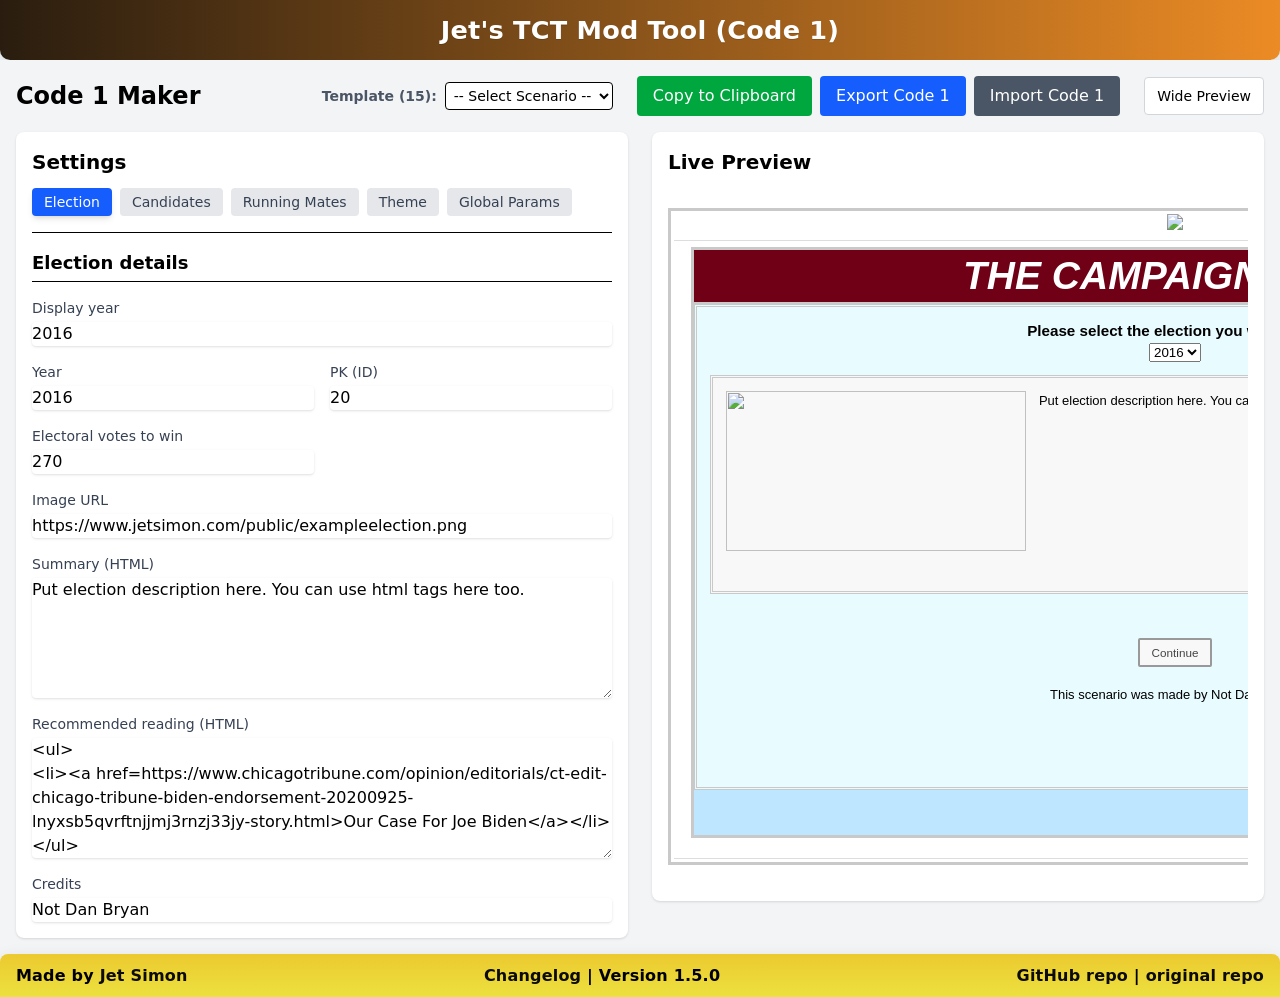
==== code1.html @ ead8e76c "Migrating to indexedDB should help bigger mods being edited here" ====
<!DOCTYPE html>
<html lang="en">

<head>
    <meta charset="UTF-8">
    <meta http-equiv="X-UA-Compatible" content="IE=edge">
    <meta name="viewport" content="width=device-width, initial-scale=1.0">
    <meta name="description" content="A tool for modding The Campaign Trail mods">
    <script src="./js/tailwind.js"></script>
    <script src="./js/vue3.js"></script>
    <title>Jet's Code 1 Mod Tool</title>

    <link rel="stylesheet" href="js/code1/preview.css">
    <style>
        :root {
            --brand-start: #2a1d0f;
            --brand-end: #eb8b25;
            --header-contrast: #ffffff;
            --footer-bg: rgba(235, 148, 37, 0.95);
        }

        .app-header,
        .app-footer {
            display: flex;
            align-items: center;
            justify-content: center;
            color: var(--header-contrast);
            background: linear-gradient(90deg, var(--brand-start), var(--brand-end));
            box-shadow: 0 6px 18px rgba(15, 23, 42, 0.12);
            text-align: center;
            padding: 1rem 1.25rem;
            font-weight: 700;
            letter-spacing: 0.2px;
        }

        .app-header {
            font-size: 1.6rem;
            line-height: 1.1;
            text-shadow: 0 1px 0 rgba(0, 0, 0, 0.15);
            border-bottom-left-radius: 10px;
            border-bottom-right-radius: 10px;
        }

        .app-footer {
            display: flex;
            align-items: center;
            justify-content: space-between;
            gap: 0.75rem;
            color: #000;
            background: linear-gradient(180deg, rgba(235, 199, 37, 0.95), rgba(235, 222, 37, 0.88));
            box-shadow: 0 6px 18px rgba(15, 23, 42, 0.12);
            text-align: center;
            padding: 0.6rem 1rem;
            font-weight: 600;
            border-top-left-radius: 8px;
            border-top-right-radius: 8px;
            flex-wrap: wrap;
        }

        .app-footer a {
            color: rgba(0, 0, 0, 0.95);
            text-decoration: none;
        }

        .app-footer a:hover {
            text-decoration: underline;
        }

        .game_window_preview p {
            margin-bottom: 1em;
            line-height: 1.5;
        }
    </style>
</head>

<body class="bg-gray-100 min-h-screen flex flex-col">

    <div class="app-header" role="banner">
        <div>
            Jet's TCT Mod Tool (Code 1)
        </div>
    </div>

    <div id="app" class="flex-grow">
        <code1-editor></code1-editor>
    </div>

    <div class="app-footer" role="contentinfo" aria-label="Footer">
        <div class="footer-left">Made by <a href="https://jetsimon.com/">Jet Simon</a></div>

        <div class="footer-center">
            <a href="./changelog.html">Changelog</a>
            <span class="sep">|</span>
            <span>Version 1.5.0</span>
        </div>

        <div class="footer-right">
            <a href="https://github.com/StrawberryMaster/tct-mod-tool">GitHub repo</a>
            <span class="sep">|</span>
            <a href="https://github.com/JetSimon/jets-code-one-tool">original repo</a>
        </div>
    </div>

    <!-- Scripts -->
    <script src="./js/db.js"></script>
    <script src="js/code1/base.js"></script>
    <script src="js/code1/components/editor.js"></script>
    <script src="js/code1/components/pickers.js"></script>
    <script src="js/code1/vueInit.js"></script>
</body>

</html>
---- js/code1/preview.css ----
.base {
	font-family: Arial, "Helvetica Neue", Helvetica, sans-serif;
	font-size: 62.5%;
	padding: 0;
	margin: 0;
	display: block;
	background-color: #BFE6FF
}

.container {
	padding: .3em;
	margin: 0 auto;
	background-color: #FFF;
	border: .3em solid #C9C9C9;
	width: 100.2em
}

.header {
	height: 8.2em;
	padding: 0;
	background: no-repeat;
	background-size: 100% 8.2em;
	background-image: url(American-History-USA-Banner-4.jpg)
}

#header {
	width: 100%;
	width: -moz-available;
	width: -webkit-fill-available;
	width: stretch;
	height: auto;
}

.front_page_container {
	margin: .6em 0 0
}

.quote_fact_bar {
	background-color: #fafafa;
	width: 74.6em;
	height: 1.2em;
	font-size: 1.3em;
	padding: .5em 1em;
	text-align: center;
	margin: .1em 0 .2em;
	border-style: double;
	border-color: #d5d5d5
}

.quote_fact_bar a:visited {
	color: #00e
}

.menu_bar {
	border-width: 0 0 .1em .1em;
	border-style: solid;
	border-color: #DDD
}

.menu_bar ul {
	list-style: none outside none;
	padding: 0;
	margin: .1em 0
}

.menu_bar li {
	float: left;
	padding: .5em 0;
	background: none repeat scroll 0 0 #EFEFEF;
	border: .1em solid #DDD;
	letter-spacing: .05em
}

.menu_bar a {
	text-decoration: none;
	color: #000;
	padding: .4em 1em;
	font-size: 1.5em
}

.content_box {
	width: 100%;
	clear: both
}

.content {
	width: 70.9%;
	float: left;
	border-width: .1em .1em 0 0;
	border-style: solid;
	border-color: #DDD;
	font-size: 1.3em;
	padding: 0 .8em
}

.content h1 {
	text-align: center
}

.content p {
	line-height: 1.44em;
	margin-bottom: 1.44em
}

.content ul {
	line-height: 1.44em
}

.content li {
	line-height: 1.44em;
	margin: .5em 0
}

.sidebar {
	width: 26.8%;
	border: 0;
	float: left;
	border-width: .1em 0 0 .1em;
	border-style: solid;
	border-color: #DDD;
	font-size: 1.3em;
	margin-left: -1px
}

.sidebar ul {
	list-style: none;
	padding: 0;
	margin: .7em 0 0 .7em
}

.sidebar li {
	margin: 0 0 1.44em
}

.sidebar_internal ul {
	margin: 0 .2em
}

.sidebar_internal li {
	margin: 0 0 .5em
}

.sidebar_internal h4 {
	line-height: 1.44em;
	margin: .2em 0;
	font-size: 1.4em;
	font-weight: 400
}

.sidebar_internal a {
	text-decoration: none
}

.sidebar_internal a:visited {
	color: #00e
}

.sidebar_internal img {
	max-width: 95%
}

.amazon_link {
	padding: .5em 3.6em 0;
	margin: 0 0 -.75em
}

.content:after,
.sidebars:after {
	content: ".";
	display: block;
	height: 0;
	clear: both;
	visibility: hidden
}

.footer {
	border-width: .3em 0 0;
	border-style: double;
	border-color: #DDD;
	padding: 1em 1em 2em;
	font-size: 1.3em;
	text-align: right;
	clear: both
}

h1.headline_pretty {
	background-color: #700016;
	border: medium double;
	color: #FFF;
	text-align: center;
	margin: .1em .18em .5em 0;
	line-height: 1.308em
}

h2.headline_pretty {
	text-align: center;
	margin: 1em 0 .5em
}

.front_page_category_table {
	background-color: #FAFAFA;
	margin: 1em 0 1em .4em;
	border-style: solid;
	border-color: #D5D5D5;
	padding: .5em;
	line-height: 1.44em
}

.front_page_category_table a {
	text-decoration: none
}

.front_page_category_table a:visited {
	color: #00e
}

.front_page_category_table p {
	margin: .22em 0
}

.front_page_category_table h4 {
	text-align: center;
	text-decoration: underline;
	margin: .2em 0
}

.front_page_category_link_group {
	margin: 0 0 .2em
}

.front_page_category_title {
	font-weight: 700
}

.article_display_cycle {
	height: 27.5em;
	border: medium solid #D5D5D5;
	background-color: #F8F8F8;
	font-size: 1em;
	line-height: 1.44em;
	margin: 1em 0 1em .4em
}

.article_display_cycle h2 {
	margin: .2em;
	text-align: center;
	line-height: 1.1em;
	text-decoration: none;
	font-size: 2em;
	background-color: #f8f8f8;
	border: medium none;
	color: #000;
	width: 98.4%;
	height: 2em
}

.article_display_cycle a {
	text-decoration: none
}

.article_display_cycle a:visited {
	text-decoration: none
}

.article_display_cycle_h2 {
	text-decoration: none;
	color: #000
}

.article_display_image {
	margin: .4em;
	width: 52%;
	float: left
}

.article_display_description {
	width: 44.4%;
	height: 65.5%;
	float: left;
	margin: .4em 0;
	border-style: double;
	border-color: #D5D5D5;
	background-color: #FAFAFA
}

.article_display_description p {
	margin: 0;
	padding: .3em;
	font-weight: 700
}

.article_display_description ul {
	padding: 0 .3em 0 0;
	list-style: square outside none;
	margin: 0 0 1.538em 1.538em
}

.article_display_description a:visited {
	color: #00e
}

.article_intro {
	height: 8.9em
}

.article_intro_p {
	font-weight: 400
}

.article_related_content p {
	text-align: center;
	font-weight: 400
}

.article_display_buttons {
	clear: both;
	text-align: center
}

.article_display_button {
	background: #D5D5D5;
	border-radius: 2px;
	border: 1px solid #DCDCDC;
	display: inline-block;
	color: #000;
	font-family: arial;
	font-size: 1em;
	font-weight: 700;
	padding: 4px;
	text-decoration: none;
	width: 7em
}

.topic_list ul {
	list-style-type: none;
	padding: 0 1em;
	margin: -1em 0 0
}

.topic_list li {
	display: inline
}

.topic_list a:visited {
	color: #00E
}

.content_single {
	border-width: .1em 0;
	border-style: solid;
	border-color: #DDD;
	font-size: 1.3em;
	padding: 0 .8em 1em
}

.content_single h1 {
	text-align: center
}

.content_single p {
	line-height: 1.44em;
	margin-bottom: 1.44em
}

.content_single ul {
	line-height: 1.44em
}

.content_single li {
	line-height: 1.44em;
	margin: .5em 0
}

.amusa_article {
	margin-bottom: 1.44em
}

.amusa_article p {
	line-height: 1.75em;
	margin: 1em 1.5em;
	font-size: 1.25em;
	font-family: "Lyon Text", Georgia, Times, serif
}

.amusa_article_intro {
	font-style: italic;
	text-align: right;
	margin-right: 2em
}

.article_image {
	margin-left: auto;
	margin-right: auto;
	text-align: center
}

.article_image_caption {
	display: block;
	font-style: italic;
	font-size: 90%;
	width: 80%;
	margin: 0 auto
}

.article_quote {
	text-align: center;
	line-height: 1.44em
}

.amusa_recommendations {
	margin: 0 0 1.44em
}

.amusa_recommendations h4 {
	line-height: 1.44em;
	margin: 0
}

.article_recommendations {
	border: solid .1em #ddd;
	padding: .25em .5em
}

.article_recommendations ul {
	list-style: none;
	margin: 0;
	padding: 0
}

.article_recommendations li {
	line-height: 1.44em;
	margin: .25em 0
}

.amusa_social {
	margin: 0 0 1.44em
}

.amusa_social h4 {
	line-height: 1.44em;
	margin: 0
}

.amusa_social_links {
	margin: 0;
	padding: .5em 0 .2em 12.5em;
	border: solid .1em #ddd
}

.amusa_facebook_border {
	display: inline
}

.amusa_google_border {
	display: inline;
	margin: 0 -2em 0 0
}

.amusa_twitter_border {
	display: inline;
	margin: 0 .5em 0 0
}

.amusa_reddit_border {
	display: inline
}

.amusa_social_links_one_column {
	margin: 0;
	padding: .5em 0 .2em 21em;
	border: solid .1em #ddd
}

.amusa_author {
	margin-bottom: 1.44em
}

.amusa_author h4 {
	line-height: 1.44em;
	margin: 0
}

.amusa_author img {
	float: left;
	margin: .8em;
	width: 7.33em;
	height: 7.33em
}

.amusa_author_box {
	border: solid .1em #ddd;
	height: 8.9em
}

.amusa_author_box a:visited {
	color: #00e
}

.amusa_author_desc {
	float: left;
	margin: 1em;
	width: 43.3em
}

.amusa_related_category {
	margin-bottom: 1.44em
}

.amusa_related_category h4 {
	line-height: 1.44em;
	margin: 0
}

.amusa_related_category_box {
	border: 1px solid;
	border-bottom: none;
	border-color: #c9c9c9
}

.amusa_related_category_element {
	border-bottom: 1px solid;
	border-width: 1px;
	border-color: #c9c9c9
}

.amusa_related_category_title {
	padding: .2em 0 .1em;
	background-color: #e4e4e4
}

.amusa_related_category_title h3 {
	text-align: center;
	font-size: 1em;
	margin: 0
}

.amusa_related_category_title a {
	color: #000
}

.amusa_related_category_title a:visited {
	color: #000
}

.amusa_related_category_links {
	text-align: center;
	padding-bottom: .2em;
	line-height: 1.44em
}

.amusa_related_category_links a:visited {
	color: #00e
}

.post_footer_bar {
	position: fixed;
	text-align: center;
	width: 100%;
	background-color: #ececec;
	font-size: 1.1em;
	padding: .2em;
	border-top: .2em solid #C9C9C9;
	left: -1px;
	bottom: 0
}

.post_footer_bar a:visited {
	color: #00e
}

.post_footer_bar_text {
	text-align: left;
	width: 90em;
	font-size: 1.33em
}

.post_footer_bar_link {
	float: left
}

#link_display_previous {
	width: 20px;
	height: 16px;
	float: left;
	background-image: url(images/previous.png);
	margin: .1em .4em 0 18em
}

#link_display_next {
	width: 20px;
	height: 16px;
	float: left;
	background-image: url(images/next.png);
	margin: .1em .4em 0 0
}

.category_topics ul {
	list-style: none;
	display: inline-block
}

.category_topics li {
	margin: 0 .5em .2em 0;
	display: inline-block
}

.category_timeline_area {
	margin: 1em .8em;
	line-height: 1.538em;
	padding: 1em 0 0;
	border-top: 1px dashed;
	border-width: 1px
}

.category_timeline_area h2 {
	margin: 0 0 .4em;
	text-align: center;
	background-color: #F8F8F8;
	border: solid;
	border-width: 1px;
	padding: .1em 0
}

.category_timeline_area ul {
	list-style: none;
	margin: 0;
	padding: 0
}

.archive li {
	margin: .25em 0
}

.archive a:visited {
	color: #00e
}

.search_results h2 {
	text-align: center
}

.search_results ul {
	list-style: none;
	padding: 0 0 0 .5em
}

.search_results_after {
	margin: 4em 0 0 16em
}

#post-1158 .headline_area {
	display: none
}

#game_window {
	background-color: #BFE6FF;
	margin: .5em;
	border-style: solid;
	border-color: #C9C9C9;
	border-width: 3px;
	height: 45em;
	text-align: center;
	position: relative
}

.game_header {
	background-color: #700016;
	border-style: none none solid;
	border-width: 2px;
	border-color: #C9C9C9;
	text-align: center;
	height: auto;
	width: 100%
}

.game_header h2 {
	font-size: 3em;
	line-height: normal;
	font-style: italic;
	padding: .1em 0;
	color: #FFF;
	margin: 0
}

.below_header {
	background: none;
	margin: 0;
	padding: 0
}

.inner_window_front {
	background-color: #F8F8F8;
	margin: .5em 2em 0;
	padding: 1em 0 1.25em;
	border-style: double;
	border-color: #C9C9C9;
	text-align: center;
	height: 30%;
	position: relative;
	clear: both
}

.inner_window_front h3 {
	margin: 0
}

.inner_window_front p {
	margin-bottom: 1em
}

.inner_window_front ul {
	list-style-type: disc;
	list-style-position: inside;
	margin-top: .5em;
	margin-bottom: 1em
}

.campaign_trail_start_emphasis {
	padding: .8em;
	background-color: #FFA0A0
}

.election_collage {
	background: none;
	margin: 1em 2em;
	padding: 0;
	border-style: double;
	border-color: #C9C9C9
}

.inner_window_w_desc {
	background-color: #ffd3d3;
	/* margin: 1em 1em 0;
	padding-top: .5em; */
	border-style: double;
	border-color: #C9C9C9;
	text-align: center;
	height: 82%;
	position: relative;
	clear: both
}

.inner_window_w_desc h3 {
	margin: 0
}

.inner_window_w_desc p {
	margin-bottom: 1em
}

.inner_window_w_desc ul {
	list-style-type: disc;
	margin-top: .5em;
	margin-bottom: 1em
}

#election_year_form {
	height: 60%
}

#election_description_window {
	background-color: #F8F8F8;
	height: 74%;
	margin: 1em;
	border-style: double;
	border-color: #C9C9C9
}

#election_image {
	float: left;
	margin: 1em
}

#election_summary {
	padding-top: 1em;
	padding-right: 1em;
	text-align: left
}

#election_summary ul {
	list-style-type: disc;
	list-style-position: inside
}

#game_parameters {
	margin-top: 1em
}

#election_id_button {
	margin-top: 1.5em
}

.person_description_window {
	background-color: #F8F8F8;
	height: 66%;
	margin: 1em;
	border-style: double;
	border-color: #C9C9C9
}

.person_image {
	float: left;
	margin: 1.2em 1em 0;
	border: double;
	border-color: #C9C9C9;
	height: 250px
}

.person_summary {
	padding-top: 1em;
	padding-right: 1em;
	text-align: left
}

.person_summary ul {
	text-align: left;
	font-weight: 700;
	list-style-type: disc;
	list-style-position: inside
}

.person_button {
	margin-top: 1.5em
}

.description_window_small {
	background-color: #F8F8F8;
	height: 47%;
	margin: 2em 1em;
	padding: .2em;
	border-style: double;
	border-color: #C9C9C9
}

.candidate_list li {
	list-style-type: none
}

.overlay {
	z-index: 1000;
	position: absolute;
	top: 0;
	bottom: 0;
	left: 0;
	width: 100%;
	background: #000;
	opacity: .6;
	visibility: visible;
	z-index: 100
}

#confirm_info {
	position: absolute;
	opacity: 1;
	background: #F8F8F8;
	border-style: double;
	border-color: #C9C9C9;
	height: 49%;
	width: 50%;
	top: 25%;
	left: 25%;
	z-index: 101
}

#confirm_info h3 {
	margin: 0;
	padding: .3em 0 .1em;
	font-weight: 700;
	font-size: 1.5em;
	background-color: #BFE6FF;
	border-bottom: double;
	border-color: #C9C9C9
}

#confirm_info p {
	margin-bottom: .1em
}

#confirm_info ul {
	margin: 1em 1em 1.7em;
	text-align: left;
	line-height: 1.6em;
	list-style-type: disc;
	list-style-position: inside
}

#confirm_info img {
	float: left;
	width: 35%;
	margin: 1em;
	border: double;
	border-color: #C9C9C9
}

#confirm_info_buttons {
	float: left;
	margin: 0 1.3em;
	text-align: center;
	max-width: 69%
}

#info_list_container {
	width: 52%;
	margin-top: .5em;
	float: left
}

#continue_button {
	margin-bottom: 1em;
	font-weight: 700;
	font-size: 1em;
	max-width: 100%
}

.inner_window_question {
	background-color: #F8F8F8;
	/*margin: 1em 1em .7em;
	padding-top: .3em;*/
	border-style: double;
	border-color: #C9C9C9;
	text-align: center;
	height: 52%;
	position: relative;
	clear: both
}

.inner_window_question h3 {
	margin: 0 1em .5em;
	border: double;
	border-color: #c9c9c9;
	background-color: #E8FBFF
}

.inner_inner_window {
	background: none;
	margin: 0;
	height: 85%
}

#question_form {
	text-align: left;
	margin: 0 1em;
	line-height: 1.5em;
	font-size: 1.05em
}

#question_form label:hover {
	font-size: .92em;
	font-weight: 700;
	margin-bottom: .1em
}

#question_form label {
	margin-bottom: .1em
}

#answer_list {
	text-align: left;
	line-height: 1.7em;
	margin-left: 1em;
	margin-right: 1em
}

input.game_answers {
	width: 2em;
	background: transparent;
	border: transparent
}

#answer_select_button {
	margin-top: .5em;
	font-weight: 700;
	margin-right: 1.5em
}

.overlay_window {
	position: absolute;
	opacity: 1;
	background: #F8F8F8;
	border-style: double;
	border-color: #C9C9C9;
	height: 62%;
	width: 50%;
	top: 17%;
	left: 25%;
	z-index: 101
}

.overlay_window h3 {
	margin: 0;
	padding: .3em 0 .1em;
	font-weight: 700;
	font-size: 1.5em;
	background-color: #BFE6FF;
	border-bottom: double;
	border-color: #C9C9C9
}

.overlay_window p {
	padding: 0 1em
}

.overlay_window img {
	margin-top: .7em;
	border: double;
	border-color: #C9C9C9
}

.overlay_window_content {
	height: 76%;
	font-weight: 700
}

.overlay_buttons button {
	margin: .5em 0
}

#new_question_button {
	font-size: 1em;
	font-weight: 700;
	margin-bottom: 1em
}

#state_info {
	margin: 5% 0 0;
	height: 110%;
	background-color: #F8F8F8;
	border-style: double;
	border-color: #C9C9C9
}

#state_info h3 {
	background-color: #E1EAEB;
	border-style: none none solid;
	border-width: 2px;
	border-color: #C9C9C9;
	margin-top: 0;
	margin-bottom: .5em
}

#state_info p {
	text-align: center;
	margin: .5em 0;
	font-weight: 700
}

#state_info ul {
	font-size: .8em;
	margin: 0;
	text-align: left;
	font-weight: 700;
	padding: .2em .2em .2em .5em
}

#state_info li {
	font-weight: 400;
	list-style-type: none;
	margin: 0 0 .5em .2em
}

.inner_window_sign_display {
	margin: 0;
	height: 25%;
	position: relative;
	width: 30%;
	height: 28%;
	background-color: #F8F8F8;
	margin-left: auto;
	margin-right: auto;
	border-style: double;
	border-color: #C9C9C9
}

#candidate_pic {
	height: 28%;
	border: double;
	border-color: #c9c9c9;
	float: left;
	margin-left: 13em
}

#question_bottom_middle {
	width: 100%;
	float: left;
	height: 100%;
	position: relative
}

#bottom_middle_top {
	margin: 0;
	text-align: center
}

#bottom_middle_top h3 {
	margin: 0
}

#progress_bar {
	margin: 1.5em auto
}

#progress_bar h3 {
	margin: 0;
	font-size: 1.2em;
	font-weight: 700
}

#campaign_sign {
	background-color: #0000D1;
	border-style: solid;
	border-width: .5em;
	border-color: #700016;
	width: 90%;
	margin: 0 auto;
	text-align: center
}

#campaign_sign p {
	margin: .1em;
	color: #FFF;
	font-size: 2.7em;
	padding: .2em;
	font-weight: 700;
	line-height: .5em
}

#campaign_sign h3 {
	margin: .1em;
	color: #FFF
}

#running_mate_pic {
	height: 28%;
	border: double;
	border-color: #c9c9c9;
	float: right;
	margin-right: 13em
}

.question {
	text-align: left
}

#map_container {
	height: 90%;
	width: 75%;
	float: left;
	margin-top: 1em;
	margin-left: 1em;
	border-style: double;
	border-color: #C9C9C9;
	background-color: #E8FBFF
}

#map_container_poll {
	height: 75%;
	width: 75%;
	float: left;
	margin-top: 1em;
	margin-left: 1em;
	border-style: double;
	border-color: #C9C9C9;
	background-color: #E8FBFF
}

#menu_container {
	height: 90%;
	width: 20%;
	float: left;
	margin-top: 1em;
	margin-left: 1em;
	background-color: #BFE6FF
}

#menu_container_poll {
	height: 75%;
	width: 20%;
	float: left;
	margin-top: 1em;
	margin-left: 1em;
	background-color: #BFE6FF
}

#overall_result_container {
	height: 50%;
	width: 100%;
	background-color: #BFE6FF
}

#overall_result {
	margin: 0;
	height: 95%;
	background-color: #F8F8F8;
	border-style: double;
	border-color: #C9C9C9;
	line-height: 1.1em
}

#overall_result h3 {
	background-color: #E1EAEB;
	border-style: none none solid;
	border-width: 2px;
	border-color: #C9C9C9;
	margin-top: 0;
	margin-bottom: .5em
}

#overall_result p {
	text-align: center;
	margin: 0 1em 1em;
	font-weight: 700
}

#overall_result ul {
	list-style-type: none;
	text-align: left;
	padding: 0 0 0 1em;
	font-size: 1.1em
}

#state_result_container {
	height: 50%;
	width: 100%;
	background-color: #BFE6FF
}

#state_result {
	margin: 5% 0 0;
	height: 95%;
	background-color: #F8F8F8;
	border-style: double;
	border-color: #C9C9C9
}

#state_result h3 {
	background-color: #E1EAEB;
	border-style: none none solid;
	border-width: 2px;
	border-color: #C9C9C9;
	margin-top: 0;
	margin-bottom: .5em
}

#state_result p {
	text-align: center;
	margin: 0;
	font-weight: 700
}

#state_result ul {
	list-style-type: none;
	text-align: left;
	padding: 0 0 0 1em;
	font-size: 1.1em;
	margin: 0
}

#map_footer {
	clear: both;
	padding-top: .2em
}

#map_footer_visit {
	clear: both;
	padding-top: .2em;
	margin: -2em 0 0
}

.visit_text {
	font-weight: 700;
	font-size: 1.1em
}

#election_final_results {
	float: left;
	margin-left: 40%
}

#election_winner_window {
	position: absolute;
	opacity: 1;
	background: #F8F8F8;
	border-style: double;
	border-color: #C9C9C9;
	height: 80%;
	width: 70%;
	top: 12%;
	left: 15%;
	z-index: 101
}

#election_winner_window h3 {
	margin: 0;
	font-size: 1.7em;
	padding: .5em .5em .1em
}

#continue_election_night_button {
	margin-bottom: .5em;
	font-size: 1em;
	font-weight: 700
}

#main_content_area {
	margin: 0;
	height: 76%
}

#final_results_description h3 {
	font-weight: 700;
	font-size: 1.5em;
	padding-top: .5em
}

#final_results_description p {
	margin: 1em .5em 0;
	text-align: left
}

#final_results_share {
	border: double;
	border-color: #c9c9c9;
	float: left;
	font-weight: 700;
	font-size: 1.2em;
	padding: .5em;
	margin: 1em 0 0 14em;
	background-color: #fafafa
}

#fb_share_button {
	margin-left: 1em
}

#results_container {
	height: 85%
}

#results_container h3 {
	margin: 0;
	padding-top: .5em
}

.title_h3 {
	font-weight: 700;
	font-size: 1.5em
}

#overall_vote_statistics {
	clear: both
}

#overall_vote_statistics table {
	width: 60%;
	margin-top: .1em;
	margin-left: auto;
	margin-right: auto;
	background-color: #F9F9F9
}

#overall_vote_statistics table,
td,
th {
	border: 1px solid;
	border-color: #C9C9C9
}

#overall_vote_statistics h4 {
	text-decoration: none;
	font-size: 1.2em;
	margin: 0 0 .5em;
	text-align: left;
	padding: 0 0 0 20em
}

.final_results_table td {
	text-align: center;
	padding-left: .3em
}

.results_table_left {
	text-align: left
}

#state_result_data_summary {
	margin: 1em 0 0
}

#state_result_data_summary h4 {
	text-decoration: underline
}

#state_result_data_summary table {
	width: 60%;
	margin-left: auto;
	margin-right: auto;
	margin-bottom: 1em;
	background-color: #F9F9F9
}

#state_result_data_details {
	margin: 1em 0 0
}

#state_result_data_details h4 {
	text-decoration: underline
}

#state_result_data_details table {
	width: 94%;
	margin-left: auto;
	margin-right: auto;
	background-color: #F9F9F9
}

#drop_down_area_state {
	width: 50%;
	margin-left: 25em
}

#drop_down_area_state p {
	margin: .4em 0
}

#sort_tab_area {
	text-align: left
}

#state_tab_area {
	text-align: left
}

#state_tab {
	margin-left: .4em
}

#overall_election_details table {
	width: 90%;
	margin-left: auto;
	margin-right: auto;
	background-color: #F9F9F9
}

#overall_election_details table,
td,
th {
	border: 1px solid;
	border-color: #C9C9C9
}

#overall_election_details ul {
	margin: .5em 0;
	list-style-type: disc;
	list-style-position: inside
}

#overall_election_details h4 {
	text-decoration: underline
}

#map_footer p.small {
	font-size: .7em;
	line-height: .7em;
	margin-top: .1em
}

#map_footer button {
	margin-right: .3em
}

#overall_details_container h3 {
	margin-top: 0;
	padding-top: .5em;
	font-size: 1.5em;
	font-weight: 700
}

#overall_stat_details table {
	width: 90%;
	margin-left: auto;
	margin-right: auto;
	background-color: #F9F9F9
}

#overall_stat_details table,
td,
th {
	border: 1px solid;
	border-color: #C9C9C9
}

#overall_stat_details h4 {
	text-decoration: underline
}

#main_content_area_reading {
	height: 82%
}

#main_content_area_reading h3.results_tab_header {
	margin: 0 0 .4em;
	padding-top: .5em;
	font-size: 1.5em;
	font-weight: 700
}

#main_content_area_reading p {
	margin-top: .5em;
	margin-bottom: .5em
}

#main_content_area_reading h4 {
	margin-top: 1em;
	text-decoration: underline
}

#recommended_reading_box {
	width: 90%;
	margin-left: auto;
	margin-right: auto;
	border: medium double;
	background-color: #f9f9f9;
	padding-bottom: .5em;
	border-color: #c9C9C9
}

.summary_election_form {
	margin: 1em 3em;
	border-style: solid;
	border-color: #c9c9c9;
	border-width: 2px
}

.summary_election_form ul {
	list-style-type: none
}

.summary_election_form p {
	margin: .5em .5em .5em 1em;
	text-align: left
}

.summary_election_year_list {
	text-align: center;
	font-size: 1.2em;
	margin: -.5em 0 0;
	padding: 0
}

.summary_election_year_list li {
	display: inline;
	margin: 0 .3em
}

#summary_election_candidates {
	float: left;
	width: 25%;
	margin-left: 10em
}

#summary_election_running_mates {
	float: left;
	width: 25%
}

#summary_election_difficulty_levels {
	float: left;
	width: 25%
}

#summary_election_results_select_area {
	margin: 0 0 1em 8em
}

#summary_election_results_select {
	margin: 0 0 0 1em
}

#summary_election_results_table table {
	border-style: solid;
	border-color: #c9c9c9;
	border-width: 2px;
	margin-left: 5em;
	text-align: center
}

#summary_game_results_table table {
	border-style: solid;
	border-color: #c9c9c9;
	border-width: 2px;
	margin-left: 8em;
	text-align: center
}

#summary_election_submit {
	display: block;
	clear: both;
	margin: 1em 0 1em 25em;
	font-weight: 700
}

#summary_election_map_container {
	height: 22em;
	width: 42em;
	padding: 1em 0 0 6em;
	border-style: double;
	border-color: #C9C9C9;
	background-color: #E8FBFF;
	margin: .5em auto
}

.summary_game_not_counted_warning {
	color: red;
	font-style: italic;
	text-align: center;
	font-size: 1.1em
}

#summary_game_results_share {
	border: solid;
	border-color: #c9c9c9;
	font-weight: 700;
	font-size: 1.2em;
	padding: .5em;
	margin: 0 14em;
	background-color: #fafafa;
	text-align: center
}

.summary_game_results_parameters {
	border-style: solid;
	margin: 1em 0;
	border-color: #c9c9c9;
	padding: .5em
}

.summary_game_results_parameters h3 {
	margin: 0;
	text-decoration: underline
}

.summary_game_results_parameters ul {
	margin: 0;
	list-style-type: none
}

.float_right {
	float: right
}

.summary_game_results_headline {
	text-align: center
}

.summary_game_results_headline a:visited {
	color: #00e
}

.summary_game_results_parameters img {
	border: solid;
	border-width: 1px;
	border-color: #C9C9C9;
	margin-right: .5em
}

#campaign_trail_user_link {
	vertical-align: .2em;
	font-weight: 700
}

.campaign_trail_paypal {
	border: solid;
	border-color: #c9c9c9;
	margin: .5em 0 1.5em
}

.campaign_trail_paypal_header {
	text-align: center
}

.campaign_trail_paypal_header h3 {
	font-size: 1.25em
}

.campaign_trail_paypal_link {
	display: flex
}

.campaign_trail_paypal_link form {
	margin-left: 33em
}

.campaign_trail_paypal_input {
	display: block;
	margin: .5em 0 0 .8em
}

.campaign_trail_paypal_footer {
	text-align: center;
	font-size: 1.1em;
	font-style: italic
}

.campaign_trail_paypal_footer ul {
	list-style-type: none;
	padding: 0
}

.campaign_trail_paypal_footer li {
	display: inline;
	margin-left: .5em;
	margin-right: .5em
}

#campaign_trail_paypal_hide {
	color: #00f
}

.campaign_trail_map_thanks {
	font-size: .9em;
	font-style: italic;
	margin: 2em 0 0
}

.election_premier_description {
	margin: 3em 6em 0;
	font-size: 1.1em;
	font-style: italic;
	padding: .3em;
	border: solid;
	border-width: 1px;
	border-color: #c9c9c9;
	background-color: #fafafa;
	color: red
}

.election_premier_description a:visited {
	color: #00e
}

.election_premier_description_1 {
	margin: .2em 21.5em 2em;
	font-size: 1.1em;
	font-style: italic;
	padding: .3em;
	border: solid;
	border-width: 1px;
	border-color: #c9c9c9;
	background-color: #fafafa;
	color: red;
	text-align: center
}

.election_premier_description_1 a:visited {
	color: #00e
}

.summary_premium_election_url {
	font-style: italic;
	color: red
}

.summary_premium_election_url a:visited {
	color: red
}

.summary_standard_election_url a:visited {
	color: #00e
}

.campaign_trail_hall_of_fame h2 {
	text-align: center
}

#hof_best_performance_select {
	margin: 0 0 1.5em 21em
}

.campaign_trail_hall_of_fame_table {
	margin: 0 auto 1.5em;
	padding-bottom: 1.5em;
	border-bottom-style: dashed;
	border-width: 2px;
	border-color: #c9c9c9
}

.campaign_trail_hall_of_fame table {
	border-style: solid;
	border-color: #c9c9c9;
	border-width: 2px;
	margin: 0 auto;
	text-align: center
}

.campaign_trail_hall_of_fame th {
	padding: 0 .3em
}

.campaign_trail_hall_of_fame td {
	padding: 0 .3em
}

.campaign_trail_hall_of_fame_note {
	font-style: italic;
	font-size: .9em
}

.trivia_home_banner {
	text-align: center
}

.trivia_intro {
	background-color: #FDFDFD;
	border-style: double;
	border-color: #C9C9C9;
	text-align: center;
	margin-top: -.7em
}

.trivia_intro_list li {
	list-style-type: none;
	font-weight: 700;
	display: inline;
	margin-right: 1em;
	font-style: italic
}

.trivia_display_frame {
	background-color: #FDFDFD;
	border-style: double;
	border-color: #C9C9C9;
	margin: .7em 0 2em;
	padding: 0 1em;
	position: relative
}

.trivia_final_headline {
	text-align: center
}

.trivia_final_headline img {
	border: solid;
	border-width: 1px;
	border-color: #C9C9C9;
	margin-right: .5em
}

#trivia_user_link {
	vertical-align: .2em
}

.trivia_small_italic {
	font-style: italic;
	font-size: .8em;
	text-align: center
}

.trivia_main_resources {
	background-color: #FDFDFD;
	border-style: double;
	border-color: #C9C9C9;
	margin: .7em 0 2em;
	padding: 0 .9em;
	position: relative
}

.trivia_main_resources iframe {
	margin: 0 .5em .5em 0
}

.trivia_final_resources {
	border-style: solid;
	border-width: 1px;
	border-color: #C9C9C9;
	padding-left: 1.3em
}

.trivia_final_resources iframe {
	margin: .5em .5em .5em 0
}

.trivia_final_worst_categories {
	border-style: solid;
	border-width: 1px;
	border-color: #C9C9C9
}

.trivia_final_worst_categories a:visited {
	color: #00e
}

.trivia_final_worst_topics {
	border-style: solid;
	border-width: 1px;
	border-color: #C9C9C9
}

.trivia_final_worst_topics a:visited {
	color: #00e
}

.trivia_final_worst_topics li {
	display: inline-block;
	margin-top: 0;
	margin-right: 1em
}

.trivia_final_question_list {
	border-style: solid;
	border-width: 1px;
	border-color: #C9C9C9;
	padding-right: .6em
}

#trivia_new_quiz_button {
	margin: .3em 0 0 20.8em;
	font-weight: 700;
	font-size: 1.1em
}

.trivia_share_buttons {
	padding: .1em;
	border: none;
	margin: 0 0 1.5em
}

.trivia_question_page_question_display h3 {
	text-align: center;
	margin: .7em 0 0;
	min-height: 2.4em
}

.trivia_question_answer_list {
	min-height: 7.5em
}

.trivia_question_answer_list p {
	text-align: left;
	margin: 0
}

.trivia_question_number {
	display: inline
}

.trivia_red_text {
	font-weight: 700;
	color: red;
	font-size: 1.1em
}

#trivia_question_page_answer_area {
	margin: 1em 0
}

#trivia_question_page_answer_area label:hover {
	font-weight: 700
}

#trivia_question_page_answer_area ul {
	list-style-type: none
}

#trivia_question_page_submit_answer {
	margin: 0 0 0 13em;
	font-weight: 700;
	font-size: 1.1em
}

#trivia_question_page_skip_question {
	margin: 0 0 0 1.5em;
	font-size: 1.1em
}

#trivia_question_page_report_abuse {
	margin: 0 0 0 13em
}

#trivia_question_page_response_summary {
	padding: 0 0 0 3.1em
}

#trivia_question_page_answer_topics ul {
	list-style-type: none;
	padding-left: 0;
	display: inline-block
}

#trivia_question_page_answer_topics li {
	margin: 0 .3em 0 0;
	display: inline-block
}

#trivia_question_page_next_question {
	margin: .5em 0 0 18em;
	font-weight: 700;
	font-size: 1.1em
}

#trivia_question_page_question_meta {
	border: solid;
	margin: 1em 0;
	border-width: 2px;
	border-color: #C9C9C9;
	padding: .8em 1em
}

#trivia_question_page_tags_area {
	height: 2.8em
}

#trivia_question_page_tags_area ul {
	list-style-type: none;
	display: inline;
	padding: 0 1em 0 0
}

#trivia_question_page_tags_area li {
	display: inline;
	margin: 0 0 0 .75em
}

#trivia_alert_window {
	position: absolute;
	opacity: 1;
	background: #F8F8F8;
	border-style: double;
	border-color: #C9C9C9;
	height: 80%;
	width: 70%;
	top: 12%;
	left: 15%;
	z-index: 101
}

#trivia_coming_soon_list {
	margin: 2em 0 0 16em
}

#trivia_new_question_button {
	margin: .5em 0 0 12.5em;
	background-color: #F1F1F9;
	font-size: 1.5em
}

.trivia_question_form_intro {
	padding: 0 0 0 1.75em;
	margin: -.8em 0 0
}

.trivia_question_form_intro li {
	list-style-type: none
}

.trivia_question_form {
	background-color: #f6f6f6;
	padding: .5em;
	margin: 1em 0 0;
	border: solid;
	border-width: 1px;
	border-color: #c9c9c9
}

.trivia_question_form_textarea {
	resize: none;
	overflow: auto
}

.trivia_question_form li {
	list-style-type: none
}

.trivia_question_form label {
	float: left;
	width: 10em;
	font-weight: 700
}

.trivia_question_form_tag {
	float: left;
	margin: 0 2em 0 0
}

.trivia_question_form_hidden_tag {
	margin: 0 0 0 -4em
}

.trivia_question_page_all_answered {
	background-color: #fee;
	border-style: solid;
	border-width: 1px;
	border-color: red;
	padding: .5em
}

.errorlist {
	font-style: italic;
	color: red
}

#trivia_overlay_background {
	position: absolute;
	top: 0;
	bottom: 0;
	left: 0;
	width: 100%;
	background: #000;
	opacity: .25;
	visibility: visible;
	z-index: 100;
	height: 100%
}

#trivia_report_abuse_window {
	width: 95%;
	height: 43%;
	border: double;
	border-color: #c9c9c9;
	position: absolute;
	top: 50%;
	z-index: 101;
	background-color: #fafafa
}

#trivia_report_abuse_window_inner {
	padding: .5em
}

#trivia_report_abuse_form_type {
	margin: 0 0 .5em 14em
}

.trivia_report_abuse_label {
	vertical-align: top
}

.trivia_report_abuse_textarea {
	height: 3em;
	width: 48em;
	resize: none;
	overflow: auto
}

#trivia_report_abuse_submit {
	font-size: 1.1em;
	font-weight: 700;
	margin: .25em 0 0 17.5em
}

#trivia_report_abuse_cancel {
	font-size: 1.1em;
	font-weight: 700;
	margin: .25em 0 0 1.5em;
	color: red
}

.google_adsense_bar {
	background-color: #fafafa;
	width: 74.9em;
	min-height: 1.2em;
	font-size: 1.3em;
	padding: .5em 1em;
	text-align: center;
	margin: .1em 0 .2em;
	border-style: solid;
	border-color: #d5d5d5;
	border-width: 1px
}

.google_adsense_top_bar {
	background-color: #fafafa;
	width: 74.9em;
	min-height: 1.2em;
	font-size: 1.3em;
	padding: .5em 1em;
	text-align: center;
	margin: .1em 0 .2em;
	border-style: solid;
	border-color: #d5d5d5;
	border-width: 1px;
	clear: both
}

.google_adsense_sidebar {
	min-height: 10em;
	padding: .5em;
	width: 90%
}

.alert_window {
	text-align: center;
	font-size: 1.2em;
	font-style: italic;
	color: red;
	font-weight: 700;
	padding: .5em 0;
	background-color: #eee;
	border: solid;
	border-width: 1px
}

.alert_window p {
	margin: 0 0 .1em
}

#high_score_submit {
	margin: 0;
	background-color: #fff
}

.cavern_window {
	border: solid;
	border-color: #c9c9c9;
	padding: .2em
}

.cavern_window h3 {
	margin: .5em;
	text-decoration: underline
}

.to_cavern_links form {
	display: inline
}

.cavern_description {
	border: double;
	border-color: #c9c9c9;
	margin: .5em .5em 0;
	padding: .5em 1.5em .5em .5em;
	max-height: 16.5em;
	overflow: auto;
	background-color: #FFF
}

.cavern_description p {
	margin: .25em 0 .75em
}

.cavern_description a:visited {
	color: #00e
}

.scoring_window {
	border: solid;
	border-color: #c9c9c9;
	margin: 0 0 1.5em;
	background-color: #f1f1f1;
	border-width: 1px
}

.scoring_window h3 {
	margin: .5em;
	text-decoration: underline
}

.scoring_window ul {
	list-style-type: none;
	margin: .5em .5em 1em 0;
	text-align: center;
	padding: 0
}

.scoring_window li {
	font-size: 1.5em;
	margin: 0
}

.start_new_game_notice {
	margin: .5em 0 0 .5em;
	font-style: italic;
	font-size: .9em
}

.game_faq {
	border: solid;
	border-color: #c9c9c9;
	margin: 1em 0 0
}

.game_faq h3 {
	margin: .5em;
	text-decoration: underline
}

.game_faq ul {
	list-style-type: none;
	padding: 0 .2em 0 3em
}

#view_high_scores {
	margin: 0 0 0 3.5em
}

#facebook_frame {
	height: 1.7em;
	width: 7.5em
}

.high_score_window {
	border: solid;
	border-color: #c9c9c9;
	margin: 1em 0 0;
	padding: 0 0 .5em
}

.high_score_window h3 {
	margin: .5em;
	text-decoration: underline
}

.high_score_window table {
	border: solid;
	border-width: 1px;
	margin: 0 auto
}

.high_score_window th {
	border: solid;
	border-width: 1px;
	min-width: 10em;
	text-decoration: underline;
	background-color: #eee
}

.high_score_window td {
	border: solid;
	border-width: 1px;
	text-align: center
}

.high_score_intro {
	text-align: center;
	margin: 0
}

.pure-button {
	display: inline-block;
	display: inline;
	zoom: 1;
	line-height: normal;
	white-space: nowrap;
	vertical-align: baseline;
	text-align: center;
	cursor: pointer;
	-webkit-user-select: none;
	user-select: none
}

.pure-button {
	font-family: inherit;
	font-size: 90%;
	overflow: visible;
	padding: .5em 1em;
	color: #444;
	border: 2px solid #999;
	background-color: #f8f8f8;
	text-decoration: none;
	border-radius: 2px;
	margin: 0 .5em .5em
}

.pure-button-hover,
.pure-button:hover,
.pure-button:focus {
	background-image: linear-gradient(transparent, rgba(0, 0, 0, .05) 40%, rgba(0, 0, 0, .1))
}

.pure-button:focus {
	outline: 0
}

.pure-button-active,
.pure-button:active {
	box-shadow: 0 0 0 1px rgba(0, 0, 0, .15) inset, 0 0 6px rgba(0, 0, 0, .2) inset
}

.pure-button[disabled],
.pure-button-disabled,
.pure-button-disabled:hover,
.pure-button-disabled:focus,
.pure-button-disabled:active {
	border: 0;
	background-image: none;
	opacity: .4;
	cursor: not-allowed;
	box-shadow: none
}

.pure-button-hidden {
	display: none
}

.pure-button-primary,
.pure-button-selected,
a.pure-button-primary,
a.pure-button-selected {
	background-color: #0078e7;
	color: #fff
}

.topic_description {
	border: double;
	border-color: #c9c9c9;
	margin: .5em .5em 0;
	padding: .5em 1.5em .5em .5em;
	max-height: 16.5em;
	overflow: auto;
	background-color: #FFF
}

.topic_description p {
	margin: 0 0 1.44em
}

.topic_categories_next_prev h3 {
	text-align: center;
	margin: .5em
}

.topic_categories_next_prev_inner {
	border: solid;
	border-color: #c9c9c9;
	border-width: 1px;
	min-height: 1.2em;
	padding: .1em .5em;
	margin: 0 5em;
	line-height: 1.44em;
	text-align: center
}

.quiz_header_image img {
	margin: 0 auto;
	display: block
}

.quiz_element {
	margin: 0 0 2em;
	border: solid;
	border-width: 1px;
	border-color: #c9c9c9;
	padding: 1em
}

.quiz_element img {
	margin: 0 auto;
	display: block;
	border: double;
	border-color: #c9c9c9
}

.quiz_element h2 {
	text-align: center;
	margin: 0 0 .5em
}

.quiz_element ul {
	margin: -1em 0 0;
	padding: 0;
	list-style-type: none
}

.quiz_element li {
	margin: 0 .5em .1em 18em
}

.quiz_question {
	font-weight: 700;
	margin: 0 0 .5em;
	text-align: center;
	font-size: 1.2em
}

.quiz_answer {
	margin: 0 0 .75em 2em;
	font-size: 1.1em
}

.quiz_answer label {
	margin: 0 0 0 .2em
}

.quiz_answer label:hover {
	font-size: .92em;
	font-weight: 700;
	margin-bottom: .1em
}

.quiz_submit {
	margin: .5em
}

.quiz_submit button {
	font-weight: 700;
	font-size: 1.2em;
	display: block;
	margin: 0 auto
}

.quiz_secondary_result {
	margin: 1em 0 0;
	border: solid;
	border-width: 1px;
	border-color: #c9c9c9;
	padding: .5em
}

.quiz_secondary_result p {
	margin: .5em 0 0
}

.quiz_secondary_result_header p {
	text-align: center;
	font-size: 1.1em;
	margin: 0
}

.quiz_share_buttons {
	padding: .1em;
	border: none;
	margin: 0 0 3em
}

.quiz_share_buttons img {
	border: none;
	margin: 0 0 0 1em;
	display: inline
}

.this_day_links li {
	list-style-type: none
}

.social_login_area {
	text-align: center
}

.social_login_buttons {
	text-align: center;
	border: solid;
	border-width: 1px;
	border-color: #c9c9c9;
	padding: 1em;
	width: 50%;
	margin-left: 25%;
	min-height: 10em
}

.social_login_buttons h3 {
	text-decoration: underline
}

.social_login_buttons ul {
	text-align: left
}

.menu_bar_login {
	float: right;
	font-size: 1.2em;
	padding: .23em
}

.campaign_trail_social_login_area {
	background-color: #FFF;
	margin: 2em 2em .1em;
	padding: .5em .5em 1.5em;
	border-style: double;
	border-color: #C9C9C9;
	text-align: center
}

.campaign_trail_social_login_buttons {
	text-align: center;
	border: solid;
	border-width: 1px;
	border-color: #c9c9c9;
	padding: 1.5em .5em .5em;
	width: 50%;
	margin-left: 25%;
	background-color: #E8FBFF
}

.campaign_trail_social_login_buttons ul {
	margin-bottom: 0;
	list-style-type: none;
	padding: 0;
	font-weight: 700
}

.trivia_social_login_area {
	background-color: #FDFDFD;
	border-style: double;
	border-color: #C9C9C9;
	text-align: center;
	margin: 1em 0
}

.trivia_social_login_buttons ul {
	list-style-type: none;
	padding: 0
}

.social_login_permission h3 {
	text-align: center
}

.social_login_permission form {
	text-align: center;
	border: solid;
	width: 60%;
	margin-left: 19.5%;
	padding: 1em;
	border-color: #c9c9c9;
	border-style: double;
	background-color: #FDFDFD;
	margin-bottom: 2em
}

.social_login_permission li {
	margin: 0 0 0 .5em;
	list-style-type: none;
	font-size: 1.05em;
	text-align: left
}

.social_login_permission input {
	font-size: 1.2em
}

#id_email_permission_updates {
	margin-left: .5em
}

#id_email_permission_marketing {
	margin-left: .5em
}

.social_login_permission input[type="submit"] {
	margin-top: 1em;
	margin-bottom: .4em
}

.social_login_permission p {
	text-align: center;
	font-size: .9em;
	font-style: italic;
	margin-bottom: .1em;
	margin-top: .3em
}

.social_login_profile_updated {
	text-align: center;
	color: red;
	font-size: 1.2em
}

.social_login_profile_premier {
	text-align: center;
	font-size: 1.2em
}

.social_login_user_profile {
	min-height: 10em;
	max-height: 24em;
	margin: 1em;
	border: solid;
	border-style: double;
	border-color: #C9C9C9;
	background-color: #FDFDFD;
	padding: .5em
}

.social_login_avatar {
	width: 21em;
	float: left;
	max-height: 14em
}

.social_login_avatar_img {
	height: 10em;
	width: 19em;
	border: solid;
	border-width: 1px;
	border-color: #C9C9C9
}

.social_login_avatar_img img {
	max-width: 100%;
	max-height: 100%
}

#social_login_avatar_select {
	margin: 1.5em 0 1.5em 4.2em
}

.social_login_about_me textarea {
	max-width: 26em
}

.social_login_about_me h4 {
	margin-top: .5em;
	margin-bottom: .8em
}

.social_login_email_preferences {
	clear: both;
	margin-left: 2em
}

.social_login_email_preferences h4 {
	margin-bottom: .5em
}

.social_login_email_preferences p {
	margin-top: 0
}

#id_email_permission_updates_acct_page {
	margin-left: .5em
}

#id_email_permission_marketing_acct_page {
	margin-left: .5em
}

.social_login_user_profile input[type="submit"] {
	margin-left: auto;
	margin-right: auto;
	display: block;
	margin-bottom: 1.2em;
	font-size: 1.2em
}

.social_login_campaign_trail_history h2 {
	text-align: left
}

.social_login_campaign_trail_history table {
	margin-left: auto;
	margin-right: auto;
	border: solid;
	border-width: 1px;
	border-color: #C9C9C9;
	text-align: center
}

.social_login_campaign_trail_history table th {
	padding-left: .3em;
	padding-right: .3em
}

.social_login_campaign_trail_history table td {
	padding-left: .3em;
	padding-right: .3em
}

.social_login_trivia_history h2 {
	text-align: left
}

.social_login_trivia_history table {
	margin-left: auto;
	margin-right: auto;
	border: solid;
	border-width: 1px;
	border-color: #C9C9C9;
	text-align: center
}

.social_login_trivia_history table th {
	padding-left: .3em;
	padding-right: .3em
}

.social_login_trivia_history table td {
	padding-left: .3em;
	padding-right: .3em
}

#sidebar_login_buttons p {
	font-size: .9em;
	font-style: italic
}

#sidebar_login_buttons a {
	margin-left: 4.7em
}

.ahusa_premier {
	padding: 0 5em;
	height: 60em
}

.ahusa_premier p {
	text-align: center;
	font-size: 1.1em;
	margin: .8em 0
}

.ahusa_premier h2 {
	text-align: center
}

.ahusa_premier_social_login {
	text-align: center;
	border: solid;
	border-width: 1px;
	border-color: #c9c9c9;
	padding: .5em 0 .6em;
	width: 36%;
	margin-left: 32%;
	background-color: #E8FBFF
}

.ahusa_premier_block {
	border: double;
	border-color: #c9c9c9;
	padding: 0 1em;
	background-color: #FAFAFA
}

.ahusa_premier_block h3 {
	text-align: center;
	font-size: 1.4em;
	margin: .5em 0
}

.ahusa_premier_block p {
	text-align: center;
	font-size: 1.1em
}

.ahusa_premier_next_step_arrow {
	text-align: center;
	font-size: 2.5em;
	background-color: #fff
}

.ahusa_premier_paypal_form {
	text-align: center
}

.paypal_payment_status_green {
	background-color: #A1FFA1;
	padding: .2em;
	text-align: center;
	display: inline;
	border: solid;
	border-width: 1px
}

.paypal_payment_status_yellow {
	background-color: #FFFFC0;
	padding: .2em;
	text-align: center;
	display: inline;
	border: solid;
	border-width: 1px
}

.paypal_payment_status_red {
	background-color: #FFA0A0;
	padding: .2em;
	text-align: center;
	display: inline;
	border: solid;
	border-width: 1px
}

.paypal_payment_status_black {
	background-color: #FAFAFA;
	padding: .2em;
	text-align: center;
	display: inline;
	border: solid;
	border-width: 1px
}

.paypal_payment_status_refresh {
	text-align: center;
	font-size: 1.1em
}

.ahusa_premier_selling_points ul {
	margin-left: 5.5em
}

.survive_advance_main {
	height: 27em
}

.survive_advance_main_inner {
	margin-left: auto;
	margin-right: auto;
	height: 100%;
	width: 95%
}

.survive_advance_left_tab {
	float: left;
	border: solid;
	border-width: 1px;
	height: 100%;
	width: 27%;
	border-color: #c9c9c9
}

.survive_advance_table {
	float: left;
	width: 45%
}

.survive_advance_player {
	text-align: center;
	margin: 0 0 .5em
}

.survive_advance_player a:visited {
	color: #00e
}

.survive_advance_table table {
	margin-left: auto;
	margin-right: auto;
	width: 25em;
	height: 25em
}

.survive_advance_right_tab {
	float: left;
	border: solid;
	border-width: 1px;
	height: 100%;
	width: 27%;
	border-color: #c9c9c9
}

.survive_advance_opponent_info_description table {
	margin-left: auto;
	margin-right: auto;
	margin-bottom: .5em
}

.survive_advance_right_tab ul {
	list-style-type: none;
	padding: 0 0 0 .5em
}

.survive_advance_tab_inset {
	padding: .5em;
	height: 46%
}

.survive_advance_tab_inset h3 {
	text-align: center;
	margin: 0 0 .5em
}

.survive_advance_tab_inset table {
	margin: .2em .2em .2em 2em;
	min-width: 10em
}

.survive_advance_tab_inset table td {
	min-width: .65em
}

.survive_advance_tab_inset a:visited {
	color: #00e
}

.survive_advance_tab_inset_large {
	padding: .5em;
	height: 95%
}

.survive_advance_tab_inset_large h3 {
	text-align: center;
	margin: 0 0 .5em
}

.survive_advance_submit_vote {
	margin: 2em auto 0;
	padding: 1em;
	background-color: #fdfd96;
	width: 60%;
	border: solid;
	border-width: 1px;
	border-color: #c9c9c9;
	text-align: center
}

.survive_advance_submit_vote input {
	font-size: 1.2em
}

.survive_advance_lower {
	border: solid;
	border-width: 1px;
	border-color: #c9c9c9;
	clear: both;
	margin-top: 1em;
	margin-left: 1.9em;
	width: 92.9%;
	padding: .5em;
	text-align: center
}

.survive_advance_lower h3 {
	text-align: center;
	margin: 0 0 .5em
}

.survive_advance_lower table {
	margin: .5em 0 .5em 16em
}

.survive_advance_other_version {
	text-align: center;
	font-size: 1.1em
}

.survive_advance_social_links {
	margin: 1em 0 0;
	padding: .5em 0 .2em 24.5em;
	border: none
}

.survive_advance_final {
	text-align: center;
	border: solid;
	border-width: 1px;
	border-color: #c9c9c9;
	width: 80%;
	margin: 0 auto
}
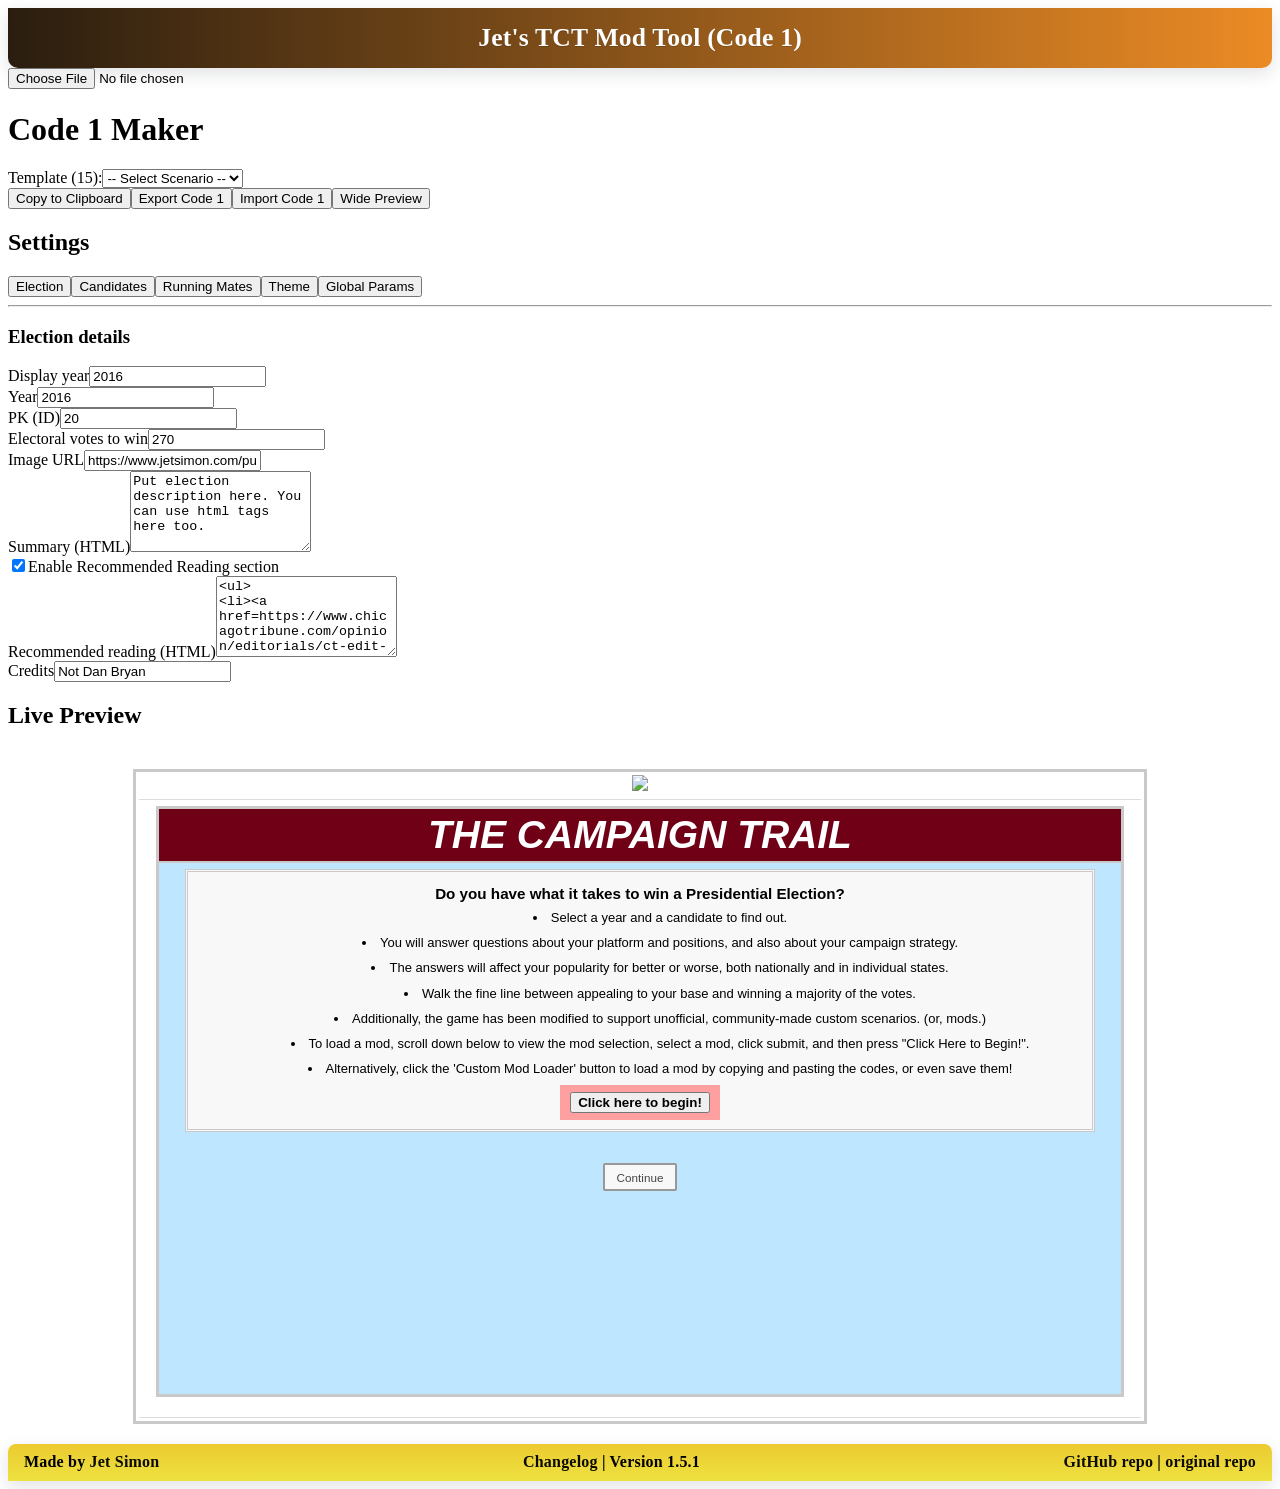
==== commit 20d3aa22: "patch bump" ====
--- a/code1.html
+++ b/code1.html
@@ -6,6 +6,8 @@
     <meta http-equiv="X-UA-Compatible" content="IE=edge">
     <meta name="viewport" content="width=device-width, initial-scale=1.0">
     <meta name="description" content="A tool for modding The Campaign Trail mods">
+    <link rel="manifest" href="tct.webmanifest">
+    <meta name="theme-color" content="#eb8b25">
     <script src="./js/tailwind.js"></script>
     <script src="./js/vue3.js"></script>
     <title>Jet's Code 1 Mod Tool</title>
@@ -91,7 +93,7 @@
         <div class="footer-center">
             <a href="./changelog.html">Changelog</a>
             <span class="sep">|</span>
-            <span>Version 1.5.0</span>
+            <span>Version 1.5.1</span>
         </div>
 
         <div class="footer-right">
@@ -101,12 +103,20 @@
         </div>
     </div>
 
-    <!-- Scripts -->
     <script src="./js/db.js"></script>
     <script src="js/code1/base.js"></script>
     <script src="js/code1/components/editor.js"></script>
     <script src="js/code1/components/pickers.js"></script>
     <script src="js/code1/vueInit.js"></script>
+    <script>
+        if ('serviceWorker' in navigator) {
+            window.addEventListener('load', () => {
+                navigator.serviceWorker.register('./sw.js')
+                    .then(reg => console.log('Service Worker registered'))
+                    .catch(err => console.log('Service Worker registration failed', err));
+            });
+        }
+    </script>
 </body>
 
 </html>
--- a/js/code1/preview.css
+++ b/js/code1/preview.css
@@ -760,7 +760,8 @@
 
 #election_description_window {
 	background-color: #F8F8F8;
-	height: 74%;
+	height: 16em;
+	overflow-y: auto;
 	margin: 1em;
 	border-style: double;
 	border-color: #C9C9C9
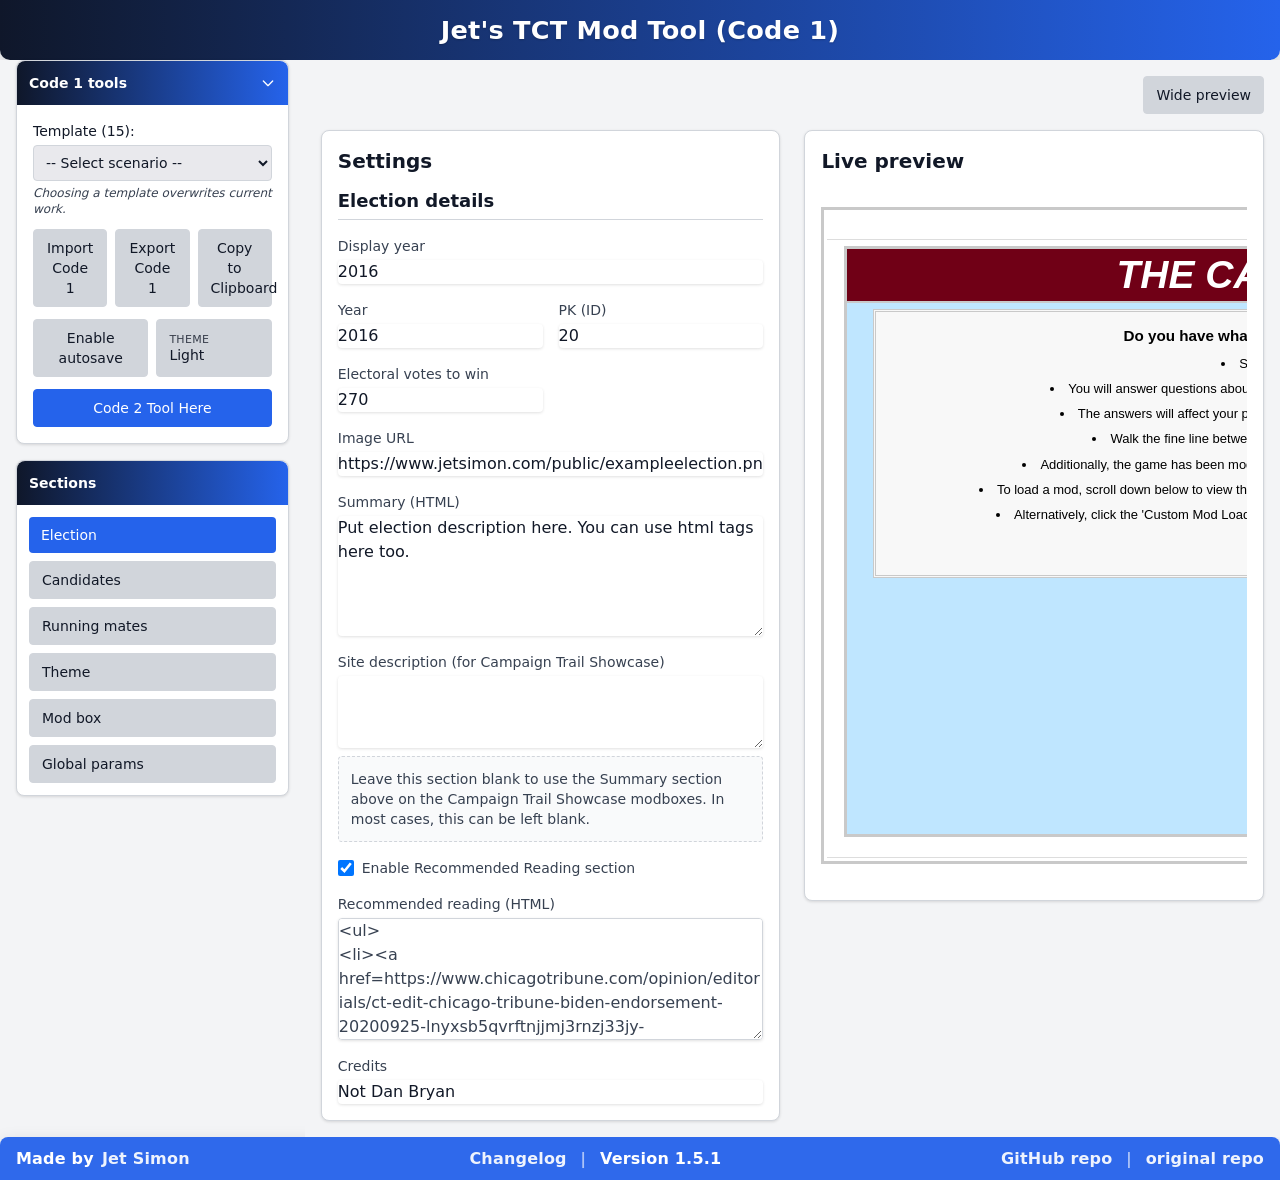
==== commit 0195150c: "Code 1 cleanup" ====
--- a/code1.html
+++ b/code1.html
@@ -5,52 +5,876 @@
     <meta charset="UTF-8">
     <meta http-equiv="X-UA-Compatible" content="IE=edge">
     <meta name="viewport" content="width=device-width, initial-scale=1.0">
-    <meta name="description" content="A tool for modding The Campaign Trail mods">
+    <meta name="description" content="A tool for modding The Campaign Trail mods -- Code 1">
+    <meta name="theme-color" content="#2563eb">
+    <meta property="og:type" content="website">
+    <meta property="og:url" content="https://strawberrymaster.github.io/tct-mod-tool/code1.html">
+    <meta property="og:title" content="TCT Mod Tool -- Code 1">
+    <meta property="og:description" content="A tool for modding The Campaign Trail mods, based off the original Jet's TCT Mod Tool">
     <link rel="manifest" href="tct.webmanifest">
-    <meta name="theme-color" content="#eb8b25">
+    <link rel="icon" type="image/x-icon" href="https://strawberrymaster.github.io/files/wizardry.ico">
     <script src="./js/tailwind.js"></script>
     <script src="./js/vue3.js"></script>
     <title>Jet's Code 1 Mod Tool</title>
-
     <link rel="stylesheet" href="js/code1/preview.css">
-    <style>
+<style>
+        @media only screen and (max-width: 1000px) {
+            .starting-margins {
+                position: relative !important;
+                margin-bottom: 32px;
+            }
+        }
+
+        .starting-margins {
+            background-color: var(--card-bg);
+            padding: 8px;
+            border-radius: 16px;
+            text-align: right;
+            position: fixed;
+            top: 16px;
+            right: 16px;
+            max-width: 500px;
+        }
+
+        @layer base {
+
+            *,
+            ::after,
+            ::before,
+            ::backdrop,
+            ::file-selector-button {
+                border-color: var(--border-color, currentColor);
+            }
+        }
+
+        @layer base {
+
+            button:not(:disabled),
+            [role="button"]:not(:disabled) {
+                cursor: pointer;
+            }
+        }
+
+        .mt-2 select {
+            background: var(--muted-surface);
+        }
+
+        .mt-2 textarea {
+            background: var(--input-bg);
+        }
+
+        .mt-2 select,
+        .mt-2 textarea {
+            border-color: var(--border-color);
+            box-shadow: none;
+        }
+
+        .border-blue-500 {
+            border-color: var(--accent-blue) !important;
+        }
+
         :root {
-            --brand-start: #2a1d0f;
-            --brand-end: #eb8b25;
+            --app-bg: #f3f4f6;
+            --app-panel-bg: #e5e7eb;
+            --app-editor-bg: #f3f4f6;
+            --app-text: #111827;
+            --card-bg: rgba(255, 255, 255, 0.65);
+            --muted-surface: #e9e9ed;
+            --input-bg: #ffffff;
+            --border-color: #d1d5db;
+            --brand-start: #0f172a;
+            --brand-end: #2563eb;
             --header-contrast: #ffffff;
-            --footer-bg: rgba(235, 148, 37, 0.95);
-        }
-
-        .app-header,
-        .app-footer {
+            --footer-bg: rgba(37, 99, 235, 0.95);
+            --map-bg: #bfe6ff;
+            --map-fill: #ff9494;
+            --map-stroke: #111827;
+        }
+
+        html[data-theme="sepia"] {
+            --app-bg: #f4eadb;
+            --app-panel-bg: #eadac4;
+            --app-editor-bg: #f8efe3;
+            --app-text: #2f2518;
+            --card-bg: rgba(255, 248, 236, 0.78);
+            --muted-surface: #efe1cd;
+            --input-bg: #fffaf2;
+            --border-color: #d3c0a7;
+            --brand-start: #5f3d1d;
+            --brand-end: #c28539;
+            --header-contrast: #fff8ed;
+            --footer-bg: rgba(181, 122, 54, 0.95);
+            --map-bg: #f0dcc2;
+            --map-fill: #c97e58;
+            --map-stroke: #4d3b2d;
+        }
+
+        html[data-theme="dark"] {
+            --app-bg: #0b1220;
+            --app-panel-bg: #111827;
+            --app-editor-bg: #0f172a;
+            --app-text: #e5e7eb;
+            --card-bg: rgba(31, 41, 55, 0.85);
+            --muted-surface: #374151;
+            --input-bg: #111827;
+            --border-color: #4b5563;
+            --brand-start: #020617;
+            --brand-end: #1d4ed8;
+            --header-contrast: #f9fafb;
+            --footer-bg: rgba(30, 64, 175, 0.95);
+            --map-bg: #0f2237;
+            --map-fill: #73b3ff;
+            --map-stroke: #dbeafe;
+        }
+
+        html[data-theme="mallard"] {
+            --app-bg: #eef3f3;
+            --app-panel-bg: #dce5e5;
+            --app-editor-bg: #f2f7f7;
+            --app-text: #0f1a1a;
+            --card-bg: rgba(255, 255, 255, 0.88);
+            --muted-surface: #d4e0e0;
+            --input-bg: #ffffff;
+            --border-color: #b0c4c4;
+            --brand-start: #006064;
+            --brand-end: #00acc1;
+            --header-contrast: #ffffff;
+            --footer-bg: rgba(0, 150, 170, 0.92);
+            --map-bg: #b2ebf2;
+            --map-fill: #ff8a80;
+            --map-stroke: #00363a;
+        }
+
+        html[data-theme="xp-olive"] {
+            --app-bg: #ece9d8;
+            --app-panel-bg: #d4d0c8;
+            --app-editor-bg: #f0efe7;
+            --app-text: #000000;
+            --card-bg: rgba(255, 255, 255, 0.85);
+            --muted-surface: #e0dccd;
+            --input-bg: #ffffff;
+            --border-color: #aca899;
+            --brand-start: #4a5a1a;
+            --brand-end: #8cb43a;
+            --header-contrast: #ffffff;
+            --footer-bg: rgba(107, 124, 42, 0.95);
+            --map-bg: #e8edd0;
+            --map-fill: #c97e58;
+            --map-stroke: #000000;
+        }
+
+        html[data-theme="xp-silver"] {
+            --app-bg: #f0f1f4;
+            --app-panel-bg: #e0e2e8;
+            --app-editor-bg: #f5f6f8;
+            --app-text: #111827;
+            --card-bg: rgba(255, 255, 255, 0.88);
+            --muted-surface: #d4d6de;
+            --input-bg: #ffffff;
+            --border-color: #c4c7d0;
+            --brand-start: #1f2937;
+            --brand-end: #4b5563;
+            --header-contrast: #ffffff;
+            --footer-bg: rgba(75, 85, 99, 0.95);
+            --map-bg: #d4d8e0;
+            --map-fill: #f87171;
+            --map-stroke: #1f2937;
+        }
+
+        html[data-theme="sepia"] .effect-chip {
+            border-color: #c8b59d;
+            box-shadow: inset 0 0 0 1px rgba(101, 67, 33, 0.08);
+        }
+
+        html[data-theme="sepia"] .effect-chip--feedback {
+            background-color: #f0dbc0 !important;
+            border-color: #c0842d !important;
+            color: #6b3f19 !important;
+        }
+
+        html[data-theme="sepia"] .effect-chip--global {
+            background-color: #e9d3ef !important;
+            border-color: #a855f7 !important;
+            color: #5b2c83 !important;
+        }
+
+        html[data-theme="sepia"] .effect-chip--issues {
+            background-color: #dcebcf !important;
+            border-color: #65a30d !important;
+            color: #46621f !important;
+        }
+
+        html[data-theme="sepia"] .effect-chip--states {
+            background-color: #f2d4bb !important;
+            border-color: #ea580c !important;
+            color: #8a4d18 !important;
+        }
+
+        html[data-theme="sepia"] .effect-chip--variables {
+            background-color: #dde1f7 !important;
+            border-color: #6366f1 !important;
+            color: #3840a0 !important;
+        }
+
+        html[data-theme="sepia"] .answer-tab {
+            color: #7c6a57 !important;
+        }
+
+        html[data-theme="sepia"] .answer-tab:hover {
+            color: #4a3927 !important;
+            border-color: #b99d80 !important;
+            background-color: rgba(221, 200, 171, 0.45);
+        }
+
+        html[data-theme="sepia"] .answer-tab.tab-active {
+            color: #b45309 !important;
+            border-color: #d97706 !important;
+            background: linear-gradient(180deg, rgba(240, 220, 193, 0.95), rgba(220, 192, 157, 0.55));
+        }
+
+        #map_container svg {
+            background-color: var(--map-bg) !important;
+            border: 1px solid var(--border-color);
+            border-radius: 6px;
+        }
+
+        #map_container svg path {
+            fill: var(--map-fill) !important;
+            stroke: var(--map-stroke) !important;
+            stroke-width: 1;
+        }
+
+        .effect-chip {
+            border: 1px solid transparent;
+            font-weight: 600;
+            letter-spacing: 0.01em;
+        }
+
+        html[data-theme="dark"] .effect-chip {
+            border-color: #475569;
+            box-shadow: inset 0 0 0 1px rgba(15, 23, 42, 0.25);
+        }
+
+        html[data-theme="dark"] .effect-chip--feedback {
+            background-color: #1e3a5f !important;
+            border-color: #2563eb !important;
+            color: #bfdbfe !important;
+        }
+
+        html[data-theme="dark"] .effect-chip--global {
+            background-color: #3b1363 !important;
+            border-color: #7c3aed !important;
+            color: #e9d5ff !important;
+        }
+
+        html[data-theme="dark"] .effect-chip--issues {
+            background-color: #133a28 !important;
+            border-color: #22c55e !important;
+            color: #bbf7d0 !important;
+        }
+
+        html[data-theme="dark"] .effect-chip--states {
+            background-color: #5b2d10 !important;
+            border-color: #f97316 !important;
+            color: #fed7aa !important;
+        }
+
+        html[data-theme="dark"] .effect-chip--variables {
+            background-color: #312e81 !important;
+            border-color: #6366f1 !important;
+            color: #c7d2fe !important;
+        }
+
+        html[data-theme="dark"] .answer-tab {
+            color: #9ca3af !important;
+        }
+
+        html[data-theme="dark"] .answer-tab:hover {
+            color: #e5e7eb !important;
+            border-color: #475569 !important;
+            background-color: rgba(30, 41, 59, 0.45);
+        }
+
+        html[data-theme="dark"] .answer-tab.tab-active {
+            color: #93c5fd !important;
+            border-color: #3b82f6 !important;
+            background: linear-gradient(180deg, rgba(30, 58, 95, 0.65), rgba(30, 41, 59, 0.1));
+        }
+
+        html[data-theme="dark"] .bg-indigo-50 {
+            background-color: #1e2a5f !important;
+        }
+        html[data-theme="dark"] .text-indigo-900 {
+            color: #a5b4fc !important;
+        }
+        html[data-theme="dark"] .border-indigo-100 {
+            border-color: #3730a3 !important;
+        }
+        html[data-theme="dark"] .bg-purple-50 {
+            background-color: #2e1a5f !important;
+        }
+        html[data-theme="dark"] .text-purple-900 {
+            color: #c4b5fd !important;
+        }
+        html[data-theme="dark"] .border-purple-100 {
+            border-color: #5b21b6 !important;
+        }
+        html[data-theme="dark"] .bg-blue-100 {
+            background-color: #1e3a5f !important;
+        }
+        html[data-theme="dark"] .text-blue-700 {
+            color: #93c5fd !important;
+        }
+        html[data-theme="dark"] .text-blue-900 {
+            color: #bfdbfe !important;
+        }
+        html[data-theme="dark"] .hover\:text-blue-900:hover {
+            color: #dbeafe !important;
+        }
+        html[data-theme="dark"] .bg-purple-100 {
+            background-color: #2e1a5f !important;
+        }
+        html[data-theme="dark"] .text-purple-800 {
+            color: #c4b5fd !important;
+        }
+        html[data-theme="dark"] .hover\:bg-purple-200:hover {
+            background-color: #4c1d95 !important;
+        }
+        html[data-theme="dark"] .bg-amber-100 {
+            background-color: #422006 !important;
+        }
+
+        html[data-theme="mallard"] .effect-chip {
+            border-color: #b0c4c4;
+            box-shadow: inset 0 0 0 1px rgba(0, 96, 100, 0.08);
+        }
+
+        html[data-theme="mallard"] .effect-chip--feedback {
+            background-color: #dff5f8 !important;
+            border-color: #00acc1 !important;
+            color: #006064 !important;
+        }
+
+        html[data-theme="mallard"] .effect-chip--global {
+            background-color: #e9d5ff !important;
+            border-color: #a855f7 !important;
+            color: #5b2c83 !important;
+        }
+
+        html[data-theme="mallard"] .effect-chip--issues {
+            background-color: #e0f2e9 !important;
+            border-color: #00897b !important;
+            color: #004d40 !important;
+        }
+
+        html[data-theme="mallard"] .effect-chip--states {
+            background-color: #fff3e0 !important;
+            border-color: #ff7043 !important;
+            color: #bf360c !important;
+        }
+
+        html[data-theme="mallard"] .effect-chip--variables {
+            background-color: #dde1f7 !important;
+            border-color: #6366f1 !important;
+            color: #3840a0 !important;
+        }
+
+        html[data-theme="mallard"] .answer-tab {
+            color: #6b8a8a !important;
+        }
+
+        html[data-theme="mallard"] .answer-tab:hover {
+            color: #004d40 !important;
+            border-color: #80cbc4 !important;
+            background-color: rgba(0, 150, 170, 0.06);
+        }
+
+        html[data-theme="mallard"] .answer-tab.tab-active {
+            color: #00838f !important;
+            border-color: #00acc1 !important;
+            background: linear-gradient(180deg, rgba(178, 235, 242, 0.95), rgba(128, 203, 196, 0.4));
+        }
+
+        html[data-theme="xp-olive"] .effect-chip {
+            border-color: #aca899;
+            box-shadow: inset 0 0 0 1px rgba(0, 0, 0, 0.06);
+        }
+
+        html[data-theme="xp-olive"] .effect-chip--feedback {
+            background-color: #e6edc8 !important;
+            border-color: #6b7c2a !important;
+            color: #3d4a10 !important;
+        }
+
+        html[data-theme="xp-olive"] .effect-chip--global {
+            background-color: #e9d5ff !important;
+            border-color: #a855f7 !important;
+            color: #5b2c83 !important;
+        }
+
+        html[data-theme="xp-olive"] .effect-chip--issues {
+            background-color: #d4edda !important;
+            border-color: #39a64e !important;
+            color: #1e6b2e !important;
+        }
+
+        html[data-theme="xp-olive"] .effect-chip--states {
+            background-color: #fee2d4 !important;
+            border-color: #ea580c !important;
+            color: #8a4d18 !important;
+        }
+
+        html[data-theme="xp-olive"] .effect-chip--variables {
+            background-color: #dde1f7 !important;
+            border-color: #6366f1 !important;
+            color: #3840a0 !important;
+        }
+
+        html[data-theme="xp-olive"] .answer-tab {
+            color: #6b7280 !important;
+        }
+
+        html[data-theme="xp-olive"] .answer-tab:hover {
+            color: #111827 !important;
+            border-color: #9ca3af !important;
+            background-color: rgba(0, 0, 0, 0.04);
+        }
+
+        html[data-theme="xp-olive"] .answer-tab.tab-active {
+            color: #6b7c2a !important;
+            border-color: #8cb43a !important;
+            background: linear-gradient(180deg, rgba(230, 237, 200, 0.95), rgba(200, 210, 165, 0.55));
+        }
+
+        html[data-theme="xp-silver"] .effect-chip {
+            border-color: #c4c7d0;
+            box-shadow: inset 0 0 0 1px rgba(31, 41, 55, 0.08);
+        }
+
+        html[data-theme="xp-silver"] .effect-chip--feedback {
+            background-color: #e2e8f0 !important;
+            border-color: #4b5563 !important;
+            color: #1f2937 !important;
+        }
+
+        html[data-theme="xp-silver"] .effect-chip--global {
+            background-color: #e9d5ff !important;
+            border-color: #a855f7 !important;
+            color: #5b2c83 !important;
+        }
+
+        html[data-theme="xp-silver"] .effect-chip--issues {
+            background-color: #d1fae5 !important;
+            border-color: #059669 !important;
+            color: #065f46 !important;
+        }
+
+        html[data-theme="xp-silver"] .effect-chip--states {
+            background-color: #fed7aa !important;
+            border-color: #ea580c !important;
+            color: #9a3412 !important;
+        }
+
+        html[data-theme="xp-silver"] .effect-chip--variables {
+            background-color: #dde1f7 !important;
+            border-color: #6366f1 !important;
+            color: #3840a0 !important;
+        }
+
+        html[data-theme="xp-silver"] .answer-tab {
+            color: #6b7280 !important;
+        }
+
+        html[data-theme="xp-silver"] .answer-tab:hover {
+            color: #111827 !important;
+            border-color: #9ca3af !important;
+            background-color: rgba(8, 145, 178, 0.06);
+        }
+
+        html[data-theme="xp-silver"] .answer-tab.tab-active {
+            color: #1f2937 !important;
+            border-color: #4b5563 !important;
+            background: linear-gradient(180deg, rgba(226, 232, 240, 0.95), rgba(196, 200, 212, 0.5));
+        }
+
+        html[data-theme="xp-zune"] .effect-chip {
+            border-color: #404040;
+            box-shadow: inset 0 0 0 1px rgba(224, 90, 16, 0.15);
+        }
+
+        html[data-theme="xp-zune"] .effect-chip--feedback {
+            background-color: #2a1810 !important;
+            border-color: #e05a10 !important;
+            color: #ff9e75 !important;
+        }
+
+        html[data-theme="xp-zune"] .effect-chip--global {
+            background-color: #2c1a35 !important;
+            border-color: #8b5cf6 !important;
+            color: #d8b4fe !important;
+        }
+
+        html[data-theme="xp-zune"] .effect-chip--issues {
+            background-color: #12281e !important;
+            border-color: #10b981 !important;
+            color: #a7f3d0 !important;
+        }
+
+        html[data-theme="xp-zune"] .effect-chip--states {
+            background-color: #2e1d10 !important;
+            border-color: #ea580c !important;
+            color: #ffedd5 !important;
+        }
+
+        html[data-theme="xp-zune"] .effect-chip--variables {
+            background-color: #1a1e35 !important;
+            border-color: #3b82f6 !important;
+            color: #bfdbfe !important;
+        }
+
+        html[data-theme="xp-zune"] .answer-tab {
+            color: #a3a3a3 !important;
+        }
+
+        html[data-theme="xp-zune"] .answer-tab:hover {
+            color: #ffffff !important;
+            border-color: #525252 !important;
+            background-color: rgba(224, 90, 16, 0.08);
+        }
+
+        html[data-theme="xp-zune"] .answer-tab.tab-active {
+            color: #ff9e75 !important;
+            border-color: #e05a10 !important;
+            background: linear-gradient(180deg, rgba(224, 90, 16, 0.25), rgba(38, 38, 38, 0.45));
+        }
+        html[data-theme="xp-royale-dark"] .effect-chip {
+            border-color: #2a3668;
+            box-shadow: inset 0 0 0 1px rgba(0, 85, 255, 0.2);
+        }
+
+        html[data-theme="xp-royale-dark"] .effect-chip--feedback {
+            background-color: #0b1a3d !important;
+            border-color: #0055ff !important;
+            color: #93c5fd !important;
+        }
+
+        html[data-theme="xp-royale-dark"] .effect-chip--global {
+            background-color: #22123d !important;
+            border-color: #a855f7 !important;
+            color: #e9d5ff !important;
+        }
+
+        html[data-theme="xp-royale-dark"] .effect-chip--issues {
+            background-color: #09261a !important;
+            border-color: #10b981 !important;
+            color: #a7f3d0 !important;
+        }
+
+        html[data-theme="xp-royale-dark"] .effect-chip--states {
+            background-color: #2e1d10 !important;
+            border-color: #ea580c !important;
+            color: #ffedd5 !important;
+        }
+
+        html[data-theme="xp-royale-dark"] .effect-chip--variables {
+            background-color: #0a254a !important;
+            border-color: #00d4ff !important;
+            color: #b3f4ff !important;
+        }
+
+        html[data-theme="xp-royale-dark"] .answer-tab {
+            color: #94a3b8 !important;
+        }
+
+        html[data-theme="xp-royale-dark"] .answer-tab:hover {
+            color: #ffffff !important;
+            border-color: #3b4b7c !important;
+            background-color: rgba(0, 85, 255, 0.1);
+        }
+
+        html[data-theme="xp-royale-dark"] .answer-tab.tab-active {
+            color: #60a5fa !important;
+            border-color: #0055ff !important;
+            background: linear-gradient(180deg, rgba(0, 85, 255, 0.2), rgba(18, 24, 48, 0.45));
+        }
+
+        html[data-theme="xp-zune"] .bg-indigo-50,
+        html[data-theme="xp-royale-dark"] .bg-indigo-50 {
+            background-color: #1e2547 !important;
+        }
+        html[data-theme="xp-zune"] .text-indigo-900,
+        html[data-theme="xp-royale-dark"] .text-indigo-900 {
+            color: #cbd5e1 !important;
+        }
+        html[data-theme="xp-zune"] .border-indigo-100,
+        html[data-theme="xp-royale-dark"] .border-indigo-100 {
+            border-color: #3b4b7c !important;
+        }
+        html[data-theme="xp-zune"] .bg-purple-50,
+        html[data-theme="xp-royale-dark"] .bg-purple-50 {
+            background-color: #24143a !important;
+        }
+        html[data-theme="xp-zune"] .text-purple-900,
+        html[data-theme="xp-royale-dark"] .text-purple-900 {
+            color: #e9d5ff !important;
+        }
+        html[data-theme="xp-zune"] .border-purple-100,
+        html[data-theme="xp-royale-dark"] .border-purple-100 {
+            border-color: #581c87 !important;
+        }
+
+        body {
+            background: var(--app-bg);
+            color: var(--app-text);
+        }
+
+        #app {
+            background: var(--app-panel-bg);
+        }
+
+        #editor {
+            background: var(--app-editor-bg);
+        }
+
+        .bg-white {
+            background-color: var(--utility-bg-white) !important;
+            color: var(--app-text);
+        }
+
+        .bg-white\/90 {
+            background-color: var(--utility-bg-white-90) !important;
+            color: var(--app-text);
+        }
+
+        .bg-gray-50 {
+            background-color: var(--utility-bg-gray-50) !important;
+            color: var(--app-text);
+        }
+
+        .bg-gray-100 {
+            background-color: var(--utility-bg-gray-100) !important;
+            color: var(--app-text);
+        }
+
+        .bg-gray-200 {
+            background-color: var(--utility-bg-gray-200) !important;
+            color: var(--app-text);
+        }
+
+        .bg-gray-300 {
+            background-color: var(--utility-bg-gray-300) !important;
+            color: var(--app-text);
+        }
+
+        .bg-blue-50 {
+            background-color: var(--utility-bg-blue-50) !important;
+            color: var(--app-text) !important;
+        }
+
+        .hover\:bg-gray-50:hover {
+            background-color: var(--utility-hover-gray-50) !important;
+        }
+
+        .hover\:bg-gray-100:hover {
+            background-color: var(--utility-hover-gray-100) !important;
+        }
+
+        .hover\:bg-gray-300:hover,
+        .hover\:bg-gray-400:hover,
+        .hover\:bg-gray-500:hover,
+        .hover\:bg-gray-600:hover,
+        .hover\:bg-gray-700:hover {
+            background-color: var(--utility-hover-gray-300) !important;
+        }
+
+        .text-gray-500,
+        .text-gray-400,
+        .text-gray-600,
+        .text-gray-700,
+        .text-gray-800,
+        .text-gray-900,
+        .text-black {
+            color: var(--utility-text-gray) !important;
+        }
+
+        .hover\:text-black:hover {
+            color: var(--utility-hover-text-black) !important;
+        }
+
+        .hover\:text-gray-700:hover,
+        .hover\:text-gray-800:hover,
+        .hover\:text-gray-900:hover {
+            color: var(--utility-hover-text-gray) !important;
+        }
+
+        .bg-indigo-200,
+        .bg-purple-200 {
+            background-color: var(--utility-bg-indigo-200) !important;
+            color: var(--app-text) !important;
+            border: 1px solid var(--border-color);
+        }
+
+        .border,
+        .border-gray-200,
+        .border-gray-300,
+        .border-gray-400 {
+            border-color: var(--utility-border) !important;
+        }
+
+        input,
+        textarea,
+        select {
+            background-color: var(--utility-input-bg);
+            color: var(--utility-input-text);
+            border-color: var(--utility-input-border);
+        }
+
+        input::placeholder,
+        textarea::placeholder {
+            color: var(--utility-input-placeholder);
+        }
+
+        input:focus,
+        textarea:focus,
+        select:focus {
+            outline-color: var(--utility-input-focus);
+        }
+
+        .shadow,
+        .shadow-sm,
+        .shadow-lg,
+        .shadow-xl,
+        .shadow-xs {
+            box-shadow: var(--utility-shadow) !important;
+        }
+
+        .border-emerald-500 { border-color: var(--card-border-emerald) !important; }
+        .border-blue-400 { border-color: var(--card-border-blue) !important; }
+        .border-teal-400 { border-color: var(--card-border-teal) !important; }
+        .border-indigo-400 { border-color: var(--card-border-indigo) !important; }
+        .border-purple-400 { border-color: var(--card-border-purple) !important; }
+        .border-amber-300,
+        .border-amber-200,
+        .border-yellow-400 { border-color: var(--banner-border) !important; }
+        .bg-amber-50 { background-color: var(--amber-bg) !important; }
+        .text-amber-700,
+        .text-amber-950 { color: var(--amber-text) !important; }
+        .text-red-600 { color: var(--text-red-600) !important; }
+        .text-green-600 { color: var(--text-green-600) !important; }
+        .hover\:text-red-800:hover { color: var(--text-red-600) !important; }
+        .text-blue-600 { color: var(--accent-blue) !important; }
+        .text-blue-600.font-semibold { color: var(--accent-blue) !important; }
+        .hover\:text-blue-800:hover { color: var(--gradient-to-blue) !important; }
+        .hover\:text-gray-200:hover { color: rgba(255, 255, 255, 0.8) !important; }
+
+        .bg-gradient-to-r {
+            background-image: linear-gradient(to right, var(--gradient-from), var(--gradient-to));
+        }
+        .from-blue-500 { --gradient-from: var(--gradient-from-blue); }
+        .to-blue-600 { --gradient-to: var(--gradient-to-blue); }
+        .hover\:from-blue-600:hover { --gradient-from: var(--gradient-from-blue-hover); }
+        .hover\:to-blue-700:hover { --gradient-to: var(--gradient-to-blue-hover); }
+        .from-green-500 { --gradient-from: var(--gradient-from-green); }
+        .to-green-600 { --gradient-to: var(--gradient-to-green); }
+        .hover\:from-green-600:hover { --gradient-from: var(--gradient-from-green-hover); }
+        .hover\:to-green-700:hover { --gradient-to: var(--gradient-to-green-hover); }
+        .from-purple-500 { --gradient-from: var(--gradient-from-purple); }
+        .to-purple-600 { --gradient-to: var(--gradient-to-purple); }
+        .hover\:from-purple-600:hover { --gradient-from: var(--gradient-from-purple-hover); }
+        .hover\:to-purple-700:hover { --gradient-to: var(--gradient-to-purple-hover); }
+        .from-orange-500 { --gradient-from: var(--gradient-from-orange); }
+        .to-orange-600 { --gradient-to: var(--gradient-to-orange); }
+        .hover\:from-orange-600:hover { --gradient-from: var(--gradient-from-orange-hover); }
+        .hover\:to-orange-700:hover { --gradient-to: var(--gradient-to-orange-hover); }
+        .from-red-500 { --gradient-from: var(--gradient-from-red); }
+        .to-red-600 { --gradient-to: var(--gradient-to-red); }
+        .hover\:from-red-600:hover { --gradient-from: var(--gradient-from-red-hover); }
+        .hover\:to-red-700:hover { --gradient-to: var(--gradient-to-red-hover); }
+
+        .accent-red-500 { accent-color: var(--accent-red) !important; }
+        .accent-green-500 { accent-color: var(--accent-green) !important; }
+        .accent-blue-500 { accent-color: var(--accent-blue) !important; }
+
+        .text-red-500 { color: var(--text-red-600) !important; }
+        .text-blue-800 { color: var(--accent-blue) !important; }
+        .text-amber-800,
+        .text-amber-900 { color: var(--amber-text) !important; }
+        .hover\:text-blue-600:hover { color: var(--accent-blue) !important; }
+        .hover\:border-red-300:hover { border-color: var(--text-red-600) !important; }
+        .hover\:bg-red-50:hover { background-color: var(--utility-bg-gray-100) !important; }
+
+        .bg-blue-500 { background-color: var(--control-primary-bg) !important; color: var(--control-primary-text) !important; }
+        .bg-blue-600 { background-color: var(--control-primary-hover) !important; color: var(--control-primary-text) !important; }
+        .hover\:bg-blue-600:hover { background-color: var(--control-primary-hover) !important; }
+        .hover\:bg-blue-700:hover { background-color: var(--gradient-to-blue-hover) !important; }
+
+        .bg-green-500 { background-color: var(--accent-green) !important; color: #111827 !important; }
+        .hover\:bg-green-600:hover { background-color: var(--gradient-to-green) !important; }
+
+        .bg-red-500 { background-color: var(--accent-red) !important; color: #111827 !important; }
+        .hover\:bg-red-600:hover { background-color: var(--gradient-to-red) !important; }
+
+        .bg-amber-500,
+        .bg-emerald-600,
+        .bg-teal-500,
+        .bg-cyan-600,
+        .bg-orange-500,
+        .bg-rose-500,
+        .bg-purple-500,
+        .bg-indigo-500 {
+            color: #111827 !important;
+        }
+
+        .bg-indigo-500 { background-color: var(--card-border-indigo) !important; color: #111827 !important; }
+        .hover\:bg-indigo-600:hover { background-color: #6366f1 !important; }
+        .bg-indigo-600 { background-color: #6366f1 !important; color: #ffffff !important; }
+
+        .bg-gray-500 { background-color: var(--control-bg) !important; color: var(--control-text) !important; }
+        .bg-gray-500.hover\:bg-gray-600:hover { background-color: var(--control-bg-hover) !important; color: var(--control-text) !important; }
+        .bg-gray-800 { background-color: var(--brand-start) !important; color: var(--header-contrast) !important; }
+
+        .focus\:border-blue-500:focus { border-color: var(--utility-input-focus) !important; }
+        .focus\:ring-blue-400:focus { --tw-ring-color: var(--utility-input-focus) !important; }
+        .focus\:ring-blue-500:focus { --tw-ring-color: var(--utility-input-focus) !important; }
+
+        .bg-yellow-50,
+        .bg-yellow-100 { background-color: var(--amber-bg) !important; }
+        .text-yellow-900 { color: var(--amber-text) !important; }
+        .border-yellow-200 { border-color: var(--banner-border) !important; }
+
+        #app { background: var(--app-bg) !important; }
+        #editor { background: var(--app-editor-bg) !important; }
+
+        .theme-app-header,
+        .theme-app-footer {
             display: flex;
             align-items: center;
             justify-content: center;
             color: var(--header-contrast);
             background: linear-gradient(90deg, var(--brand-start), var(--brand-end));
-            box-shadow: 0 6px 18px rgba(15, 23, 42, 0.12);
+            box-shadow: 0 6px 18px rgba(0, 0, 0, 0.15);
             text-align: center;
             padding: 1rem 1.25rem;
             font-weight: 700;
             letter-spacing: 0.2px;
         }
 
-        .app-header {
+        .theme-app-header {
             font-size: 1.6rem;
             line-height: 1.1;
-            text-shadow: 0 1px 0 rgba(0, 0, 0, 0.15);
+            text-shadow: 0 1px 2px rgba(0, 0, 0, 0.2);
             border-bottom-left-radius: 10px;
             border-bottom-right-radius: 10px;
         }
 
-        .app-footer {
+        .theme-app-footer {
             display: flex;
             align-items: center;
             justify-content: space-between;
             gap: 0.75rem;
-            color: #000;
-            background: linear-gradient(180deg, rgba(235, 199, 37, 0.95), rgba(235, 222, 37, 0.88));
-            box-shadow: 0 6px 18px rgba(15, 23, 42, 0.12);
+            color: var(--header-contrast);
+            background: var(--footer-bg);
+            box-shadow: 0 6px 18px rgba(0, 0, 0, 0.15);
             text-align: center;
             padding: 0.6rem 1rem;
             font-weight: 600;
@@ -59,54 +883,132 @@
             flex-wrap: wrap;
         }
 
-        .app-footer a {
-            color: rgba(0, 0, 0, 0.95);
+        .theme-app-footer .footer-left,
+        .theme-app-footer .footer-center,
+        .theme-app-footer .footer-right {
+            display: flex;
+            align-items: center;
+            gap: 0.5rem;
+            white-space: nowrap;
+        }
+
+        .theme-app-footer a {
+            color: var(--header-contrast);
+            opacity: 0.92;
             text-decoration: none;
         }
 
-        .app-footer a:hover {
+        .theme-app-footer a:hover {
             text-decoration: underline;
-        }
-
-        .game_window_preview p {
-            margin-bottom: 1em;
-            line-height: 1.5;
+            opacity: 1;
+        }
+
+        .theme-app-footer .sep {
+            color: var(--header-contrast);
+            opacity: 0.6;
+            margin: 0 0.35rem;
+            user-select: none;
+        }
+
+        .theme-panel {
+            background: var(--toolbar-panel-bg);
+            border-color: var(--toolbar-panel-border);
+            color: var(--app-text);
+        }
+
+        .theme-panel-header {
+            display: flex;
+            align-items: center;
+            justify-content: space-between;
+            color: var(--toolbar-header-text);
+            background: linear-gradient(90deg, var(--toolbar-header-start), var(--toolbar-header-end));
+        }
+
+        .theme-panel-header h3,
+        .theme-panel-header p,
+        .theme-panel-header button {
+            color: inherit;
+        }
+
+        .theme-panel-header button:hover {
+            color: rgba(255, 255, 255, 0.95);
+        }
+
+        .theme-control {
+            background: var(--control-bg);
+            color: var(--control-text);
+            border: 1px solid var(--toolbar-panel-border);
+        }
+
+        .theme-control:hover {
+            background: var(--control-bg-hover);
+        }
+
+        .theme-control--primary {
+            background: var(--control-primary-bg);
+            color: var(--control-primary-text);
+            border-color: var(--control-primary-bg);
+        }
+
+        .theme-control--primary:hover {
+            background: var(--control-primary-hover);
+        }
+
+        .theme-control--accent {
+            background: var(--control-accent-bg);
+            color: var(--control-accent-text);
+            border-color: var(--control-accent-bg);
+        }
+
+        .theme-control--accent:hover {
+            background: var(--control-primary-hover);
+        }
+
+        @media (max-width: 640px) {
+            .theme-app-footer {
+                font-size: 0.85rem;
+                gap: 0.5rem;
+                padding: 0.5rem 0.75rem;
+                justify-content: center;
+            }
+
+            .theme-app-footer .footer-left,
+            .theme-app-footer .footer-center,
+            .theme-app-footer .footer-right {
+                flex-basis: 100%;
+                justify-content: center;
+            }
         }
     </style>
 </head>
 
-<body class="bg-gray-100 min-h-screen flex flex-col">
-
-    <div class="app-header" role="banner">
-        <div>
-            Jet's TCT Mod Tool (Code 1)
+<body>
+
+    <div class="theme-app-header" role="banner" aria-label="Jet's TCT Mod Tool header">
+        <div>Jet's TCT Mod Tool (Code 1)</div>
+    </div>
+
+    <div id="app" class="bg-gray-200 w-auto flex flex-col md:flex-row mx-auto">
+        <div class="sm:w-1/3 md:w-1/4 mx-auto" id="pickers">
+            <code1-toolbar></code1-toolbar>
+            <code1-mode-picker></code1-mode-picker>
+        </div>
+        <div class="bg-gray-100 sm:2/3 md:w-4/5" id="editor">
+            <code1-editor></code1-editor>
         </div>
     </div>
 
-    <div id="app" class="flex-grow">
-        <code1-editor></code1-editor>
+    <div class="theme-app-footer" role="contentinfo" aria-label="Footer">
+        <div class="footer-left">Made by <a href="https://jetsimon.com/">Jet Simon</a></div>
+        <div class="footer-center"><a href="./changelog.html">Changelog</a><span class="sep">|</span><span>Version 1.5.1</span></div>
+        <div class="footer-right"><a href="https://github.com/StrawberryMaster/tct-mod-tool">GitHub repo</a><span class="sep">|</span><a href="https://github.com/JetSimon/jets-code-one-tool">original repo</a></div>
     </div>
 
-    <div class="app-footer" role="contentinfo" aria-label="Footer">
-        <div class="footer-left">Made by <a href="https://jetsimon.com/">Jet Simon</a></div>
-
-        <div class="footer-center">
-            <a href="./changelog.html">Changelog</a>
-            <span class="sep">|</span>
-            <span>Version 1.5.1</span>
-        </div>
-
-        <div class="footer-right">
-            <a href="https://github.com/StrawberryMaster/tct-mod-tool">GitHub repo</a>
-            <span class="sep">|</span>
-            <a href="https://github.com/JetSimon/jets-code-one-tool">original repo</a>
-        </div>
-    </div>
-
     <script src="./js/db.js"></script>
+    <script src="js/base.js"></script>
     <script src="js/code1/base.js"></script>
+    <script src="js/code1/components/pickers.js"></script>
     <script src="js/code1/components/editor.js"></script>
-    <script src="js/code1/components/pickers.js"></script>
     <script src="js/code1/vueInit.js"></script>
     <script>
         if ('serviceWorker' in navigator) {
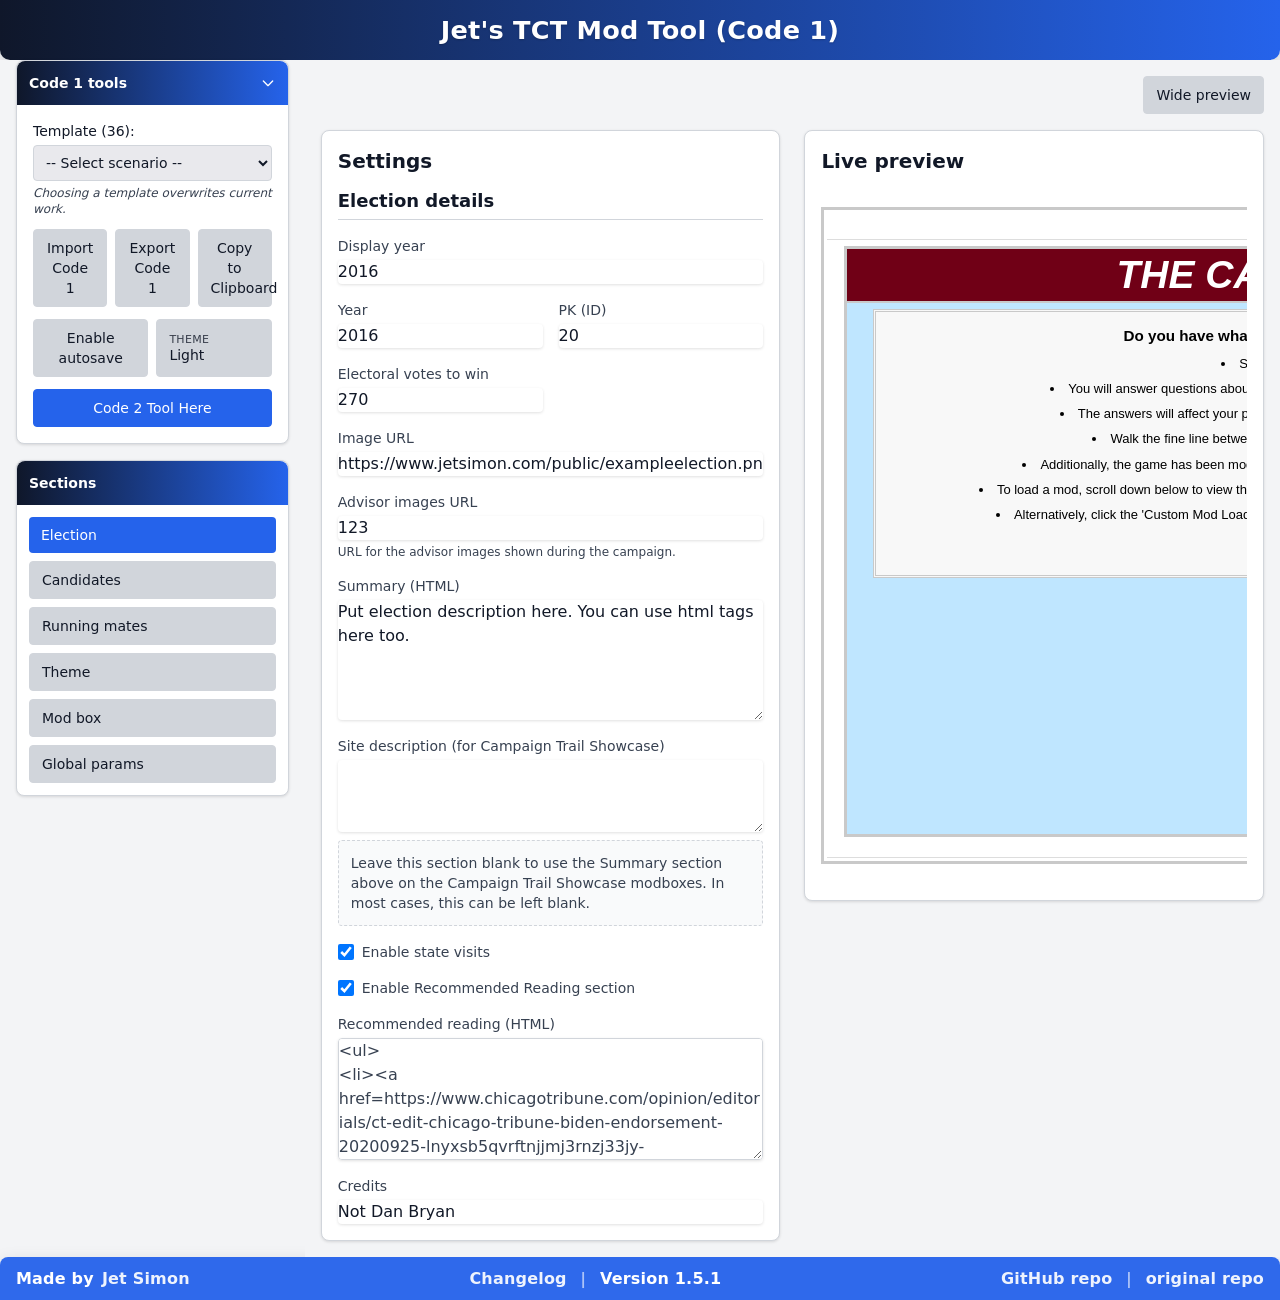
==== commit b5946203: "Autosave optimizations" ====
--- a/code1.html
+++ b/code1.html
@@ -1005,6 +1005,7 @@
     </div>
 
     <script src="./js/db.js"></script>
+    <script src="./js/autosave.js"></script>
     <script src="js/base.js"></script>
     <script src="js/code1/base.js"></script>
     <script src="js/code1/components/pickers.js"></script>
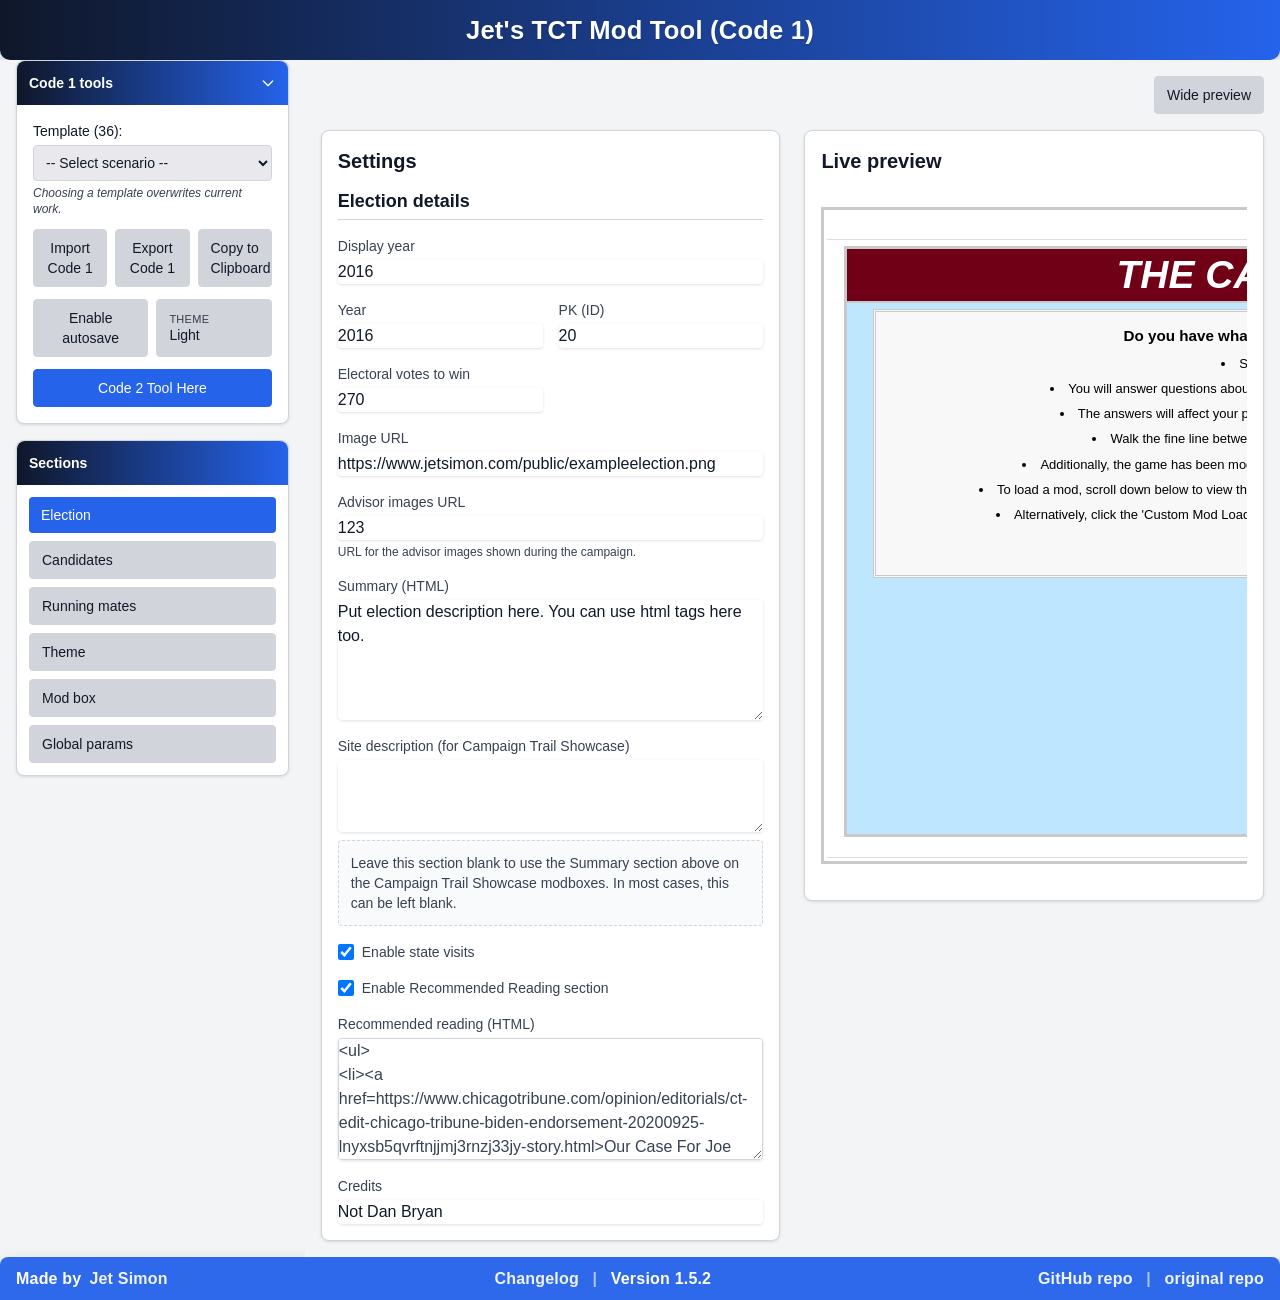
==== commit 1e6c92d3: "Bumping to 1.5.2" ====
--- a/code1.html
+++ b/code1.html
@@ -1000,7 +1000,7 @@
 
     <div class="theme-app-footer" role="contentinfo" aria-label="Footer">
         <div class="footer-left">Made by <a href="https://jetsimon.com/">Jet Simon</a></div>
-        <div class="footer-center"><a href="./changelog.html">Changelog</a><span class="sep">|</span><span>Version 1.5.1</span></div>
+        <div class="footer-center"><a href="./changelog.html">Changelog</a><span class="sep">|</span><span>Version 1.5.2</span></div>
         <div class="footer-right"><a href="https://github.com/StrawberryMaster/tct-mod-tool">GitHub repo</a><span class="sep">|</span><a href="https://github.com/JetSimon/jets-code-one-tool">original repo</a></div>
     </div>
 
